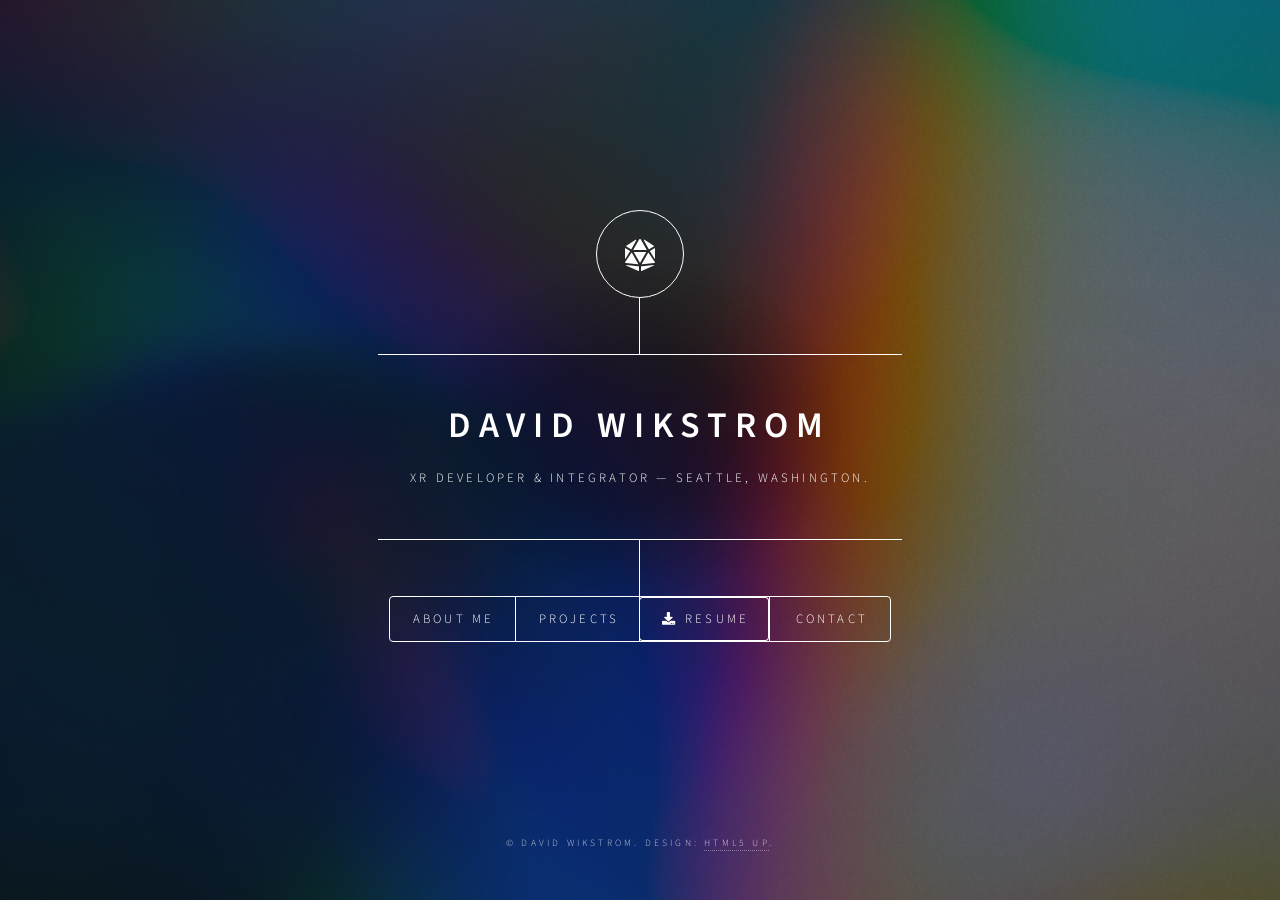
==== index.html @ 9604765f "Fix icons, optimize images, and refresh projects page Restore local Font Awesome for HTML5 UP icon c" ====
<!DOCTYPE HTML>
<!--
	Dimension by HTML5 UP
	html5up.net | @ajlkn
	Free for personal and commercial use under the CCA 3.0 license (html5up.net/license)
-->
<html>
	<head>
		<title>David Wikstrom's Portfolio</title>
		<meta charset="utf-8" />
		<meta name="viewport" content="width=device-width, initial-scale=1, user-scalable=no" />
		<link rel="stylesheet" href="assets/css/main.css" />
		<noscript><link rel="stylesheet" href="assets/css/noscript.css" /></noscript>
	</head>
	<body class="is-preload">

		<!-- Wrapper -->
			<div id="wrapper">

				<!-- Header -->
					<header id="header">
						<div class="logo">
							<span class="icon solid fa-dice-d20"></span>
						</div>
						<div class="content">
							<div class="inner">
								<h1>David Wikstrom</h1>
								<p>XR developer &amp; integrator — Seattle, Washington.</p>
							</div>
						</div>
						<nav>
							<ul>
								<li><a href="#about">About Me</a></li>
								<li><a href="#projects">Projects</a></li>
								<li><a href="images/DWResume.pdf" download="David_Wikstrom_Resume" class="button icon solid fa-download">Resume</a></li>
								<li><a href="#contact">Contact</a></li>
								<!--<li><a href="#elements">Elements</a></li>-->
							</ul>
						</nav>
					</header>

				<!-- Main -->
					<div id="main">

						<!-- Intro -->
							<article id="intro">
								<h2 class="major">Intro</h2>
								<span class="image main"><img src="images/pic01.webp" alt="" loading="lazy" decoding="async" /></span>
								<p>
									I build immersive XR systems that actually ship — training sims, educational tools, rehab experiences, and Steam-published VR titles.
									I'm a Lead Developer at <a href="https://www.mxtreality.com/">MXTreality</a> and <a href="https://www.bellevuecollege.edu/xrlab/contact-information/">XR Lab Coordinator</a> at
									<a href="https://www.bellevuecollege.edu/xrlab/">Bellevue College</a>, where I mentor capstone teams, run Unity workshops, and help faculty bring XR into the classroom.
									U.S. Air Force veteran (C-17 Electrical &amp; Environmental Systems). I care deeply about assistive technology and using XR for education and healthcare.
								</p>
							</article>

							<!-- About -->
							<article id="about">
								<h2 class="major">About Me</h2>
								<span class="image left"><img data-src="images/profilePic.webp" alt="" loading="lazy" decoding="async" /></span>
								<p> 
									My name is David Wikstrom, and I'm an Extended Reality developer based in Seattle, Washington. 
									Virtual Reality has fascinated me since I played Pole Position on the Atari 2600 as a kid — and I'm still chasing that feeling of stepping into another world.
								</p>
								<p> 
									After graduating from Bellevue College with a Bachelor's in Application Development, I joined <a href="https://www.mxtreality.com/">MXTreality</a> and became Lead Developer within my first year.
									Since then I've helped deliver 50+ XR projects — including <a href="https://www.driversoftomorrow.com/">Drivers of Tomorrow</a> transit training for King County Metro and Pierce Transit — plus space sims, educational apps, medical/rehab tools, research prototypes, and two Steam releases
									(<a href="https://store.steampowered.com/app/1040430/Adventure_Climb_VR/">Adventure Climb VR</a> and <a href="https://store.steampowered.com/app/1618720/MarsVR_Mars_Desert_Research_Station_VR/">MarsVR</a> with The Mars Society).
									I also serve as <a href="https://www.bellevuecollege.edu/xrlab/contact-information/">XR Lab Coordinator &amp; VR Application Developer</a> at Bellevue College's <a href="https://www.bellevuecollege.edu/xrlab/">XR Lab</a>,
									where I supervise student staff, mentor capstone teams, and teach Unity through workshops and project oversight.
								</p>
								<p>
									A quick breakdown of my skills and the technologies I have experience working with can be found here: <a style="font-weight:bold" href="#skills">Skills</a>.
								</p>
								<h3>more about me</h3>
								<p> 
									The following sections will briefly cover my personal growth and experiences from my <a style="font-weight:bold" href="#childhood">childhood</a>, 
									time living in <a style="font-weight:bold" href="#japan">Japan</a>, my <a style="font-weight:bold" href="#military">military experience</a>, 
									going back to <a style="font-weight:bold" href="#college">Bellevue College</a> for my bachelor’s degree, and my 
									<a style="font-weight:bold" href="#life"> married life</a>.
								</p>
								<br>
								<div id="childhood"><h2>Childhood</h2>
									<span class="image left"><img data-src="images/polePosition.webp" alt="" loading="lazy" decoding="async" /></span>
									<span class="image right"><img data-src="images/Tron.webp" alt="" loading="lazy" decoding="async" /></span>
									<p style="clear: both;">
										I’ve loved the concept of virtual worlds ever since I played my first video game, Pole Position, on the Atari 2600. 
										This fascination continued to grow and develop as I was exposed to one of my favorite movies, Tron. Through this 
										mind-boggling 1982 perfection, my imagination was ignited with the idea of being pulled into other dimensions and experiences 
										that could transform reality. My curiosity continued to be fueled with the release of The Matrix and with escaping through various 
										video games and immersive story experiences throughout the years.
									</p>
								</div>
								<div id="japan"><h2>Japan</h2>
									<span class="image main"><img data-src="images/temple.webp" alt="" loading="lazy" decoding="async" /></span>
									<p>
										When I was young, my family had hosted Japanese exchange students, and many great relationships were formed because of these exchanges. 
										As my host sister was about to leave back to Japan, she made me promise to learn Japanese and come to Japan and speak to her in her own 
										language. As I grew older, I had taken a few Japanese courses and eventually enrolled in the Kudan Institute of Japanese Language. After 
										about 4 months of my intensive language immersion program, I contacted my host sister, and we met. I had come to Japan and spoke to my host 
										sister in her own language, fulfilling my promise to her. We are all still very close to this day. 
									</p>
									<p>										
										My time in Japan may not be directly connected to my interest in XR, but experiencing another vastly different culture from my own humbled me 
										and opened my eyes to the realities of differing cultures. It taught me to appreciate and explore a life that is distinct and unique, showing me 
										that until that point, I had only known one reality, my own. Through my time in Japan, I was privileged to learn enough of the language to form deep 
										relationships and explore the culture through food, music, and art.
									</p>
								</div>
								<br>
								<div id="military"><h2>Military</h2>
									<span class="image main"><img data-src="images/mil.webp" alt="" loading="lazy" decoding="async" /></span>
									<p>
										During my teen years, I spent my summers  working at fisheries in Alaska putting in over 100 hours a week, so the value of hard work 
										was a concept instilled in me very early in life. This followed me as I enlisted with the United States Air Force as an Electrical 
										and Environmental Systems Specialist, which offered me the opportunity to gain a new set of skills through working with complex military 
										systems. I gained a deep understanding	of troubleshooting and completing tasks in high-pressure situations with little to no room for 
										error. As I rose in rank, I achieved leadership positions, training my superiors and younger airmen, which solidified me as a highly 
										valued specialist in my field. In doing so, I gained teamwork and leadership experience along with an understanding of how to manage 
										teams during stressful situations. As a result of my actions within the military, I was awarded the Air Force Achievement Medal and 
										Good Conduct Medal. 
									</p>
								</div>
								<br>
								<div id="college"><h2>Bellevue College</h2>
									<span class="image main"><img data-src="images/pic01.webp" alt="" loading="lazy" decoding="async" /></span>
									<p style="clear: both;">
										While my time in the Air Force was invaluable, it pushed my body to the limits resulting in a disability and a 
										medical discharge from the Air Force. With my career at a crossroads, I had a decision to make, wallow in self-pity and loss of purpose 
										or find a new purpose and move forth with my life. I chose the latter and started exploring different paths. While I have always been 
										passionate about Virtual Reality, I also want to help people. Still, most positions require some type of formal degree, so I ultimately 
										decided to enroll in Bellevue College to pursue my bachelor’s degree. The time in which I enrolled into the college was also the first 
										quarter that the College was offering its first-ever accredited Virtual Reality course. It was fate, and I signed up immediately.
									</p>										
									<p> 
										Within this class, we had to choose either to write a research paper or create a virtual reality application. I chose the much harder 
										path of creating a virtual reality application, with having no experience with coding or creating applications of any kind. I took it 
										as a challenge and taught myself the basics of coding in C# and Unity. The creation of my first object and interaction with that object 
										in a virtual world brought me back to the same feeling I had as a child playing on the Atari 2600. I had found my new purpose. Since 
										then, I changed my major to Application Development, and over the course of the last 3 years, I have dedicated my studies to learn about 
										the creation of Virtual Reality applications. Over these years, I've gained skills and knowledge from completing projects and utilizing 
										various programming languages, frameworks, databases, and libraries through game engines such as Unity and Unreal and web development. 
									</p>
									<span class="image main"><img data-src="images/altPres.webp" alt="" loading="lazy" decoding="async" /></span>
									<p>
										While at Bellevue College, I also had the opportunity to volunteer my time with the VR Club as their vice president for 3 years. This 
										allowed me to spread more awareness about XR and introduce the technology to new students as they joined Bellevue College. 
									</p>
									<span class="image main"><img data-src="images/classShowing.webp" alt="" loading="lazy" decoding="async" /></span>
									<p>
										I started at Bellevue College's XR Lab as a senior lab assistant and now coordinate the lab — supervising student employees, mentoring XR capstone teams,
										and running Unity workshops for faculty and students. Through research into available applications, we augment classrooms with equitable access to immersive technology.
										Learn more at the <a href="https://www.bellevuecollege.edu/xrlab/">BC XR Lab</a>.
									</p>
								</div>
								<br>
								<div id="life"><h2>Married Life</h2>
									<span class="image main"><img data-src="images/lantern.webp" alt="" loading="lazy" decoding="async" /></span>
									<p>
										I met my wife, Apurva, on the inter-webs, and we went out for sushi on our first date. (^-^) We've been married about six years 
										and we have a son, Remy, who is now 3 1/2 years old. We also live with our two dogs, Tofu and Bean. Tofu is scared of everything including
										his own shadow, and Bean loves everything but also tries to fight everything. Bean's a little ball of energy, and Tofu is content 
										as long as nothing is near him.
									</p>
									<span class="image main"><img src="images/BeanAndTofu.gif" alt="" /></span>
								</div>
								<div id="skills"><h2>Skills</h2>									
										<ul id="sklz">
											<li>XR/VR/AR Development</li>
											<li>OpenXR / SteamVR</li>
											<li>Project Management (Agile/Scrum)</li>
											<li>C#</li>
											<li>C++</li>
											<li>JavaScript</li>
											<li>Python</li>
											<li>Unity</li>
											<li>Unreal Engine 5</li>
											<li>Game Design</li>
											<li>Android Studio</li>
											<li>AWS</li>
											<li>ASP.NET MVC</li>
											<li>Linux</li>
											<li>AngularJS</li>
											<li>React.js</li>
											<li>Firebase</li>
											<li>MongoDB</li>
											<li>SQL</li>
											<li>HTML</li>
											<li>CSS</li>
											<li>Adobe Premier Rush</li>
											<li>Military Training</li>
											<li>Aircraft Maintenance</li>
											<li>Troubleshooting</li>
											<li>Leadership</li>
											<li>Management</li>
											<li>Teamwork</li>
											<li>Mentoring</li>
											<li>Conversational Japanese</li>											
										</ul>
										<div style="text-align: center; clear: both;"><a href="#about" class="button">Back to Top</a></div>
								</div>
							</article>

						<!-- Projects -->
							<article id="projects">
								<h1 class="major">Projects</h1>
								<p>Professional, college, and special projects — click a card for details and video.</p>

								<h2 class="major" style="font-size:1.1rem;margin-top:1.5rem;">Professional</h2>
								<div class="project-grid">
									<div class="project-card">
										<img src="images/thumbs/drivers-of-tomorrow.webp" alt="Drivers of Tomorrow" loading="lazy" decoding="async" />
										<div class="project-card-body">
											<h3>Drivers of Tomorrow</h3>
											<p>Transit CDL/bus training for King County Metro and Pierce Transit — mobile, VR, and simulators.</p>
											<div class="project-card-links"><a href="#proj-dot" class="button small">Details</a><a href="https://www.driversoftomorrow.com/" class="button small" target="_blank" rel="noopener">Site</a></div>
										</div>
									</div>
									<div class="project-card">
										<img src="images/thumbs/marsvr.webp" alt="MarsVR" loading="lazy" decoding="async" />
										<div class="project-card-body">
											<h3>MarsVR</h3>
											<p>Mars Desert Research Station digital twin with The Mars Society (Steam).</p>
											<div class="project-card-links"><a href="#proj-marsvr" class="button small">Details</a><a href="https://store.steampowered.com/app/1618720/" class="button small" target="_blank" rel="noopener">Steam</a></div>
										</div>
									</div>
									<div class="project-card">
										<img src="images/thumbs/adventure-climb.webp" alt="Adventure Climb VR" loading="lazy" decoding="async" />
										<div class="project-card-body">
											<h3>Adventure Climb VR</h3>
											<p>Room-scale climbing on Steam — designed with veteran rock climbers.</p>
											<div class="project-card-links"><a href="#proj-acvr" class="button small">Details</a><a href="https://store.steampowered.com/app/1040430/" class="button small" target="_blank" rel="noopener">Steam</a></div>
										</div>
									</div>
									<div class="project-card">
										<img src="images/thumbs/swedish-rehab.webp" alt="Swedish Physical Rehab VR" loading="lazy" decoding="async" />
										<div class="project-card-body">
											<h3>Swedish Rehab VR Music Room</h3>
											<p>Accessible multiplayer music rehab with head-gaze input support.</p>
											<div class="project-card-links"><a href="#proj-swedish" class="button small">Details</a></div>
										</div>
									</div>
									<div class="project-card">
										<img src="images/thumbs/wheelchair.webp" alt="Wheelchair VR Training" loading="lazy" decoding="async" />
										<div class="project-card-body">
											<h3>Wheelchair Mobility Simulator</h3>
											<p>Assistive-tech wheelchair training — sip &amp; puff, joystick, head array, and more.</p>
											<div class="project-card-links"><a href="#proj-wheelchair" class="button small">Details</a><a href="https://www.mxtreality.com/wheelchairvr" class="button small" target="_blank" rel="noopener">Site</a></div>
										</div>
									</div>
									<div class="project-card">
										<img src="images/thumbs/europa.webp" alt="Europa VR" loading="lazy" decoding="async" />
										<div class="project-card-body">
											<h3>Europa VR</h3>
											<p>Immersive space exploration experience built with MXTreality.</p>
											<div class="project-card-links"><a href="#proj-europa" class="button small">Details</a><a href="https://www.mxtreality.com/europa" class="button small" target="_blank" rel="noopener">Site</a></div>
										</div>
									</div>
								</div>

								<h2 class="major" style="font-size:1.1rem;">College</h2>
								<div class="project-grid">
									<div class="project-card">
										<img src="images/thumbs/anatomy.webp" alt="VR Anatomy Viewer" loading="lazy" decoding="async" />
										<div class="project-card-body">
											<h3>VR Anatomy Viewer</h3>
											<p>Agile capstone with BC Medical Sciences — interactive heart anatomy in VR.</p>
											<div class="project-card-links"><a href="#anatomy" class="button small">Full write-up</a><a href="#proj-anatomy" class="button small">Summary</a></div>
										</div>
									</div>
									<div class="project-card">
										<img src="images/thumbs/music-cubes.webp" alt="VR Music Cubes" loading="lazy" decoding="async" />
										<div class="project-card-body">
											<h3>VR Music Cubes</h3>
											<p>My first Unity VR project — where the XR career path began.</p>
											<div class="project-card-links"><a href="#cubes" class="button small">Full write-up</a><a href="#proj-cubes" class="button small">Summary</a></div>
										</div>
									</div>
								</div>

								<h2 class="major" style="font-size:1.1rem;">Special</h2>
								<div class="project-grid">
									<div class="project-card">
										<img src="images/thumbs/vr-class.webp" alt="BC Capstone VR Class" loading="lazy" decoding="async" />
										<div class="project-card-body">
											<h3>BC Capstone VR Class</h3>
											<p>First full VR class session at Bellevue College — delivered in under two weeks.</p>
											<div class="project-card-links"><a href="#vrClass" class="button small">Full write-up</a><a href="#proj-vrclass" class="button small">Summary</a></div>
										</div>
									</div>
								</div>

								<div id="proj-dot" class="project-detail">
									<h3>Drivers of Tomorrow — Transit Driver Training Platform</h3>
									<p><a href="https://www.driversoftomorrow.com/">Drivers of Tomorrow</a> is MXTreality's transit training division — a connected learning ecosystem blending web, mobile, VR, and high-fidelity simulators for the full bus/CDL driver lifecycle. I serve as lead developer and oversee the platform for <b>King County Metro</b> and <b>Pierce Transit</b>. Pierce Transit achieved a 100% pre-trip pass rate following rollout; KCM reported dramatic gains in pass rates and trainee engagement during trials.</p>
									<div class="video-container youtube-facade" data-id="BYiTnDI5_rs" role="button" tabindex="0" aria-label="Play Drivers of Tomorrow video"><img src="https://img.youtube.com/vi/BYiTnDI5_rs/hqdefault.jpg" alt="Drivers of Tomorrow video" loading="lazy" decoding="async" /><span class="play-button"></span></div>
								</div>
								<div id="proj-marsvr" class="project-detail">
									<h3>MarsVR: Mars Desert Research Station VR</h3>
									<p>The MarsVR team at the Mars Society has worked since 2018 on a digital twin of the Mars Desert Research Station in southern Utah — a full-fidelity simulation of the MDRS campus for crew training and public education.</p>
									<div class="video-container youtube-facade" data-id="WcvOQmZymHw" role="button" tabindex="0" aria-label="Play MarsVR video"><img src="https://img.youtube.com/vi/WcvOQmZymHw/hqdefault.jpg" alt="MarsVR video" loading="lazy" decoding="async" /><span class="play-button"></span></div>
								</div>
								<div id="proj-acvr" class="project-detail">
									<h3>Adventure Climb VR</h3>
									<p>Room-scale climbing for all ages — static positioning, throwing, catching, and racing to the top. Designed by actual rock climbers with Easter eggs, hazards, and secret locations.</p>
									<div class="video-container youtube-facade" data-id="3XLtSJJKAC0" role="button" tabindex="0" aria-label="Play Adventure Climb VR video"><img src="https://img.youtube.com/vi/3XLtSJJKAC0/hqdefault.jpg" alt="Adventure Climb VR video" loading="lazy" decoding="async" /><span class="play-button"></span></div>
								</div>
								<div id="proj-swedish" class="project-detail">
									<h3>Swedish Physical Rehab VR Music Room</h3>
									<p>Multiplayer music rehab instruments including shark beats, bass reads, and starfish drumkits — with head-gaze input for users with limited upper and lower body movement.</p>
									<div class="video-container youtube-facade" data-id="GInl5jsAfrc" role="button" tabindex="0" aria-label="Play Swedish Rehab video"><img src="https://img.youtube.com/vi/GInl5jsAfrc/hqdefault.jpg" alt="Swedish Rehab video" loading="lazy" decoding="async" /><span class="play-button"></span></div>
								</div>
								<div id="proj-wheelchair" class="project-detail">
									<h3>Wheelchair Mobility Simulator</h3>
									<p>Built with MXTreality and the Tyler Schrenk Foundation — gamified wheelchair training using assistive technology peripherals (sip &amp; puff, joystick, head array, keyboard). Supports PC and VR for practice anywhere.</p>
									<p><a href="https://www.mxtreality.com/wheelchairvr" target="_blank" rel="noopener">Learn more at MXTreality</a></p>
								</div>
								<div id="proj-europa" class="project-detail">
									<h3>Europa VR</h3>
									<p>Immersive space exploration experience developed at MXTreality.</p>
									<p><a href="https://www.mxtreality.com/europa" target="_blank" rel="noopener">Learn more at MXTreality</a></p>
								</div>
								<div id="proj-anatomy" class="project-detail">
									<h3>VR Anatomy Viewer (Summary)</h3>
									<p>Teaching tool for human anatomy in VR — five-person Agile team, six-month capstone with BC Medical Sciences Division.</p>
									<div class="video-container youtube-facade" data-id="w2pEv11Ks2Q" role="button" tabindex="0" aria-label="Play VR Anatomy Viewer video"><img src="https://img.youtube.com/vi/w2pEv11Ks2Q/hqdefault.jpg" alt="VR Anatomy Viewer video" loading="lazy" decoding="async" /><span class="play-button"></span></div>
									<p style="text-align:center;margin-top:1rem;"><a href="#anatomy" class="button">Full Project Write-up</a></p>
								</div>
								<div id="proj-cubes" class="project-detail">
									<h3>VR Music Cubes (Summary)</h3>
									<p>First Unity VR project — audio-reactive cubes that started the XR career path.</p>
									<div class="video-container youtube-facade" data-id="rx94BRWRkRk" role="button" tabindex="0" aria-label="Play VR Music Cubes video"><img src="https://img.youtube.com/vi/rx94BRWRkRk/hqdefault.jpg" alt="VR Music Cubes video" loading="lazy" decoding="async" /><span class="play-button"></span></div>
									<p style="text-align:center;margin-top:1rem;"><a href="#cubes" class="button">Full Project Write-up</a></p>
								</div>
								<div id="proj-vrclass" class="project-detail">
									<h3>BC IBIT Capstone VR Class (Summary)</h3>
									<p>Delivered a full capstone class in VR in under two weeks during COVID — headsets distributed, Rec Room classroom built, recorded onboarding for every student.</p>
									<div class="video-container youtube-facade" data-id="KIn73BOlAnc" role="button" tabindex="0" aria-label="Play BC VR Class video"><img src="https://img.youtube.com/vi/KIn73BOlAnc/hqdefault.jpg" alt="BC VR Class video" loading="lazy" decoding="async" /><span class="play-button"></span></div>
									<p style="text-align:center;margin-top:1rem;"><a href="#vrClass" class="button">Full Project Write-up</a></p>
								</div>
							</article>

						<!-- Contact -->
							<article id="contact">
								<h2 class="major">Contact</h2>
								<form method="post" action="#">
									<div class="fields">
										<div class="field half">
											<label for="email">Email: diwikstrom@gmail.com</label>											
										</div>										
									</div>								
								</form>
								<ul class="icons">
									<li><a href="https://www.linkedin.com/in/david-wikstrom-69a2761b9/" class="icon brands fa-linkedin"><span class="label">LinkedIn</span></a></li>
									<li><a href="https://github.com/dwikit?tab=repositories" class="icon brands fa-github"><span class="label">GitHub</span></a></li>
									<li><a href="https://www.bellevuecollege.edu/xrlab/" class="icon solid fa-university"><span class="label">BC XR Lab</span></a></li>
								</ul>
							</article>

						<!-- VR Anatomy Viewer -->
							<article id="anatomy">
								<span class="image main"><img data-src="images/anatomyViewerBan.webp" alt="" loading="lazy" decoding="async" /></span>
								<h3>Proposal</h3>
								<p>
									This project was put forth and proposed by Bellevue College's Medical Sciences Division in collaboration with the XR Lab. 
									My team was assigned to the project, and we worked with our client, a cardiologist of over 40 years, and the Ultrasound Lab professor 
									at the college.
								</p>
								<h3>Team</h3>
								<p>
									Our team was an Agile SCRUM team, of which I was the Product Owner. We also had a SCRUM Master, two team members on the 
									development team, and a data analyst. As our team was very small the Product Owner and SCRUM Master were also considered 
									part of the develepment team. The original project proposal was to use ultrasound datasets and build a system to 
									visualize the human heart using those datasets in a 3D virtual environment.  
								</p>
								<h3>Scope</h3>
								<p>
									The project ended up shifting dramatically from this initial proposal as more information was gathered through investigation. 
									Our client wanted a more open, scalable teaching tool that taught users about human anatomy in VR, and he wanted an easy tool to 
									use that provided information on human anatomy. From these gathered requirements, feasibility and design stages took place, and the 
									VR Anatomy Viewer was born. 
								</p>
								<p>
									Our product scope for this project was to have an intractable heart that had a label system, could be scaled up, made transparent, 
									and have controllable animation and audio. Through further testing and prototyping, we also found we needed a way to rotate the heart. 
									We also needed an environment and lighting, and this was our initial scope. Contracts with the client were then finalized, and our team 
									had a little less than 3 months left to complete the project.
								</p>
								<h3>Prototypying and Testing</h3>	
								<p>
									We prototyped and tested out different interactions and assets in a test project and then brought them over to the main project after testing.
								</p>							
								<span class="image main"><img data-src="images/testing.jpg" alt="" loading="lazy" decoding="async" /></span>
								<h3>Documentation, Communication, and Version Control</h3>
								<p>
									We used Trello for our Agile board, task tracking, and visual progress. We also used SharePoint for documentation, Discord for communication,
									 and GitHub, as well as Unity Collaborate for version control. 
								</p>
								<h3>Open VR</h3>
								<p>
									As this is a Bellevue College application, our team needed to target the VR devices that the college's XR Lab had available. We decided 
									to use SteamVR and the OpenVR API to support all of the devices that we needed to target.
								</p>
								
								<h3>Development</h3>
								<p>
									As the Product Owner, I set up our meetings, relayed information from our client to the rest of the team, and built out our team's product 
									backlog. Also, because I was part of the development team as well, I worked on any and every task that I could get my hands on. Our team 
									worked in one-week sprints to complete our tasks. We would refine our backlog, have a Sprint Planning meeting at the start of each week, 
									daily check-ins on discord, have a Sprint Review meeting at the end of the week, and hold a Sprint Retrospective meeting afterward.
								</p>
								<span class="image left"><img data-src="images/g1.webp" alt="" loading="lazy" decoding="async" /></span>
								<span class="image right"><img data-src="images/g2.webp" alt="" loading="lazy" decoding="async" /></span>
								<span class="image main"><img data-src="images/g3.webp" alt="" loading="lazy" decoding="async" /></span>
								<h3>Challenges</h3>
								<p>
									During the course of development, our team ran into many challenges that we would eventually overcome. The difficulties presented by COVID-19, 
									personal challenges for each team member, standard issues of blockers on certain tasks, merge conflicts, GitHub file size restrictions, time, etc. 
									As a team, we overcame these challenges together and supported each other through difficult times.
								</p>
								<span class="image main"><img data-src="images/g4.webp" alt="" loading="lazy" decoding="async" /></span>
								<h3>Project Completion</h3>
								<p>
									Our team completed the project's scope within the allotted timeframe, and we presented the completed application to our client and Bellevue 
									College's Medical Sciences Division. They were thrilled at how the project turned out and are excited to build on it with future capstone 
									teams. The project was a great success for my team, our client, the XR Lab, and Bellevue College, and I am excited to see where the future 
									leads.
								</p>
								<div class="video-container"><iframe src="https://www.youtube.com/embed/w2pEv11Ks2Q"></iframe></div>
								<br>
								<div style="text-align: center;"><a href="#projects" class="button">Back to Projects</a></div>								
							</article>

						<!-- VR Music Cubes -->
							<article id="cubes">
								<h2 class="major">VR Music Cubes</h2>
								<span class="image main"><img data-src="images/cubeBanner.webp" alt="" loading="lazy" decoding="async" /></span>
								<p>
									As this was the first project I had ever attempted to create using a 3D engine like Unity and I hadn't coded anything before, 
									I needed a plan. 
								</p>
								<ol>
									<li>Gain a basic understanding of Unity.</li>
									<li>Gain knowledge of C#.</li>
									<li>Gain a basic understanding of audio structure.</li>
									<li>Prototype and create a proof of concept using knowledge gained.</li>
									<li>Add VR support.</li>
									<li>Research how to create a compelling 3D environment.</li>
									<li>Refine the user's gameplay experience.</li>
									<li>Gather feedback and make adjustments as needed.</li>
									<li>Put finishing touches in and make any needed visual changes.</li>
									<li>Deliver completed experience by project deadline.</li>
								</ol>
								<h3>First script completed!</h3>
								<span class="image left"><img data-src="images/gettingData.webp" alt="" loading="lazy" decoding="async" /></span>
								<p>
									After a lot of research, trial, and error, and getting familiar with Unity. The audio data was now being captured, and I got 
									the first audio script working! 
								</p>
								<p>
									Now it was time to use that data to manipulate an object, and utilizing an asset called Visualizer Studio helped me accomplish that goal.
								</p>
								<span class="image main"><img data-src="images/blueWorking.webp" alt="" loading="lazy" decoding="async" /></span>
								<h3>Project concept</h3>
								<p>
									Now that an object was reacting to audio, I needed to conceptualize the user experience further. What would the user be doing in this 
									application? After some deliberation, I decided to have the user experience be more of a chill interactive experience. An experience where 
									the user would not be overwhelmed by many visual elements but let the user focus on a few compelling objects within the environment.
								</p>
								<h3>Needed features</h3>								
								<ul>
									<li>Objects to represent audio highs, mids, and lows</li>
									<li>VR integration</li>
									<li>User abilities: force push and force pull</li>
									<li>Respawn system for cubes</li>
									<li>Needed a sky for the environment</li>
									<li>Post-Processing effects to make the environment and objects visually appealing</li>									
								</ul>	
								<h3>Build and challenges</h3>
								<p>Within the 3 month timeframe, all planned features were completed by the project deadline. Many lessons were learned throughout the 
									project, and many blockers were overcome.</p>							
								<span class="image main"><img data-src="images/cubeGrab.webp" alt="" loading="lazy" decoding="async" /></span>
								<br>
								<h3>Project Completion</h3>
								<p>A few realizations were made throughout the project; I loved the challenge of jumping into the unknown and building something compelling. 
									I also realized that this is what I want to do for the future, so I changed my major to gain the coding foundations necessary to create 
									compelling experiences. </p>
								<div class="video-container"><iframe src="https://www.youtube.com/embed/rx94BRWRkRk"></iframe></div>
								<br>
								<div style="text-align: center;"><a href="#projects" class="button">Back to Projects</a></div>								
							</article>

						<!-- Class in VR -->
							<article id="vrClass">
								<h2 class="major">BC IBIT Capstone VR Class</h2>
								<span class="image main"><img data-src="images/class.webp" alt="" loading="lazy" decoding="async" /></span>
								<p>
									For this time-sensitive project, we had about a week and a half to get an entire capstone class into virtual reality 
									before the end of the quarter. As a team, we devised a plan, split up our tasks, and researched various VR applications 
									that would potentially be a good fit for the class in VR. We landed on Rec Room as the VR application that would best suit our 
									needs as the social room capacity in Rec Room exceeded the class capacity of 17 students. RecRoom also has some amazing environmental 
									editing tools that allowed us to build the environment to have different themed areas for each capstone team's project and a main area 
									for the whole class.
								</p>
								<p>
									We then built out the environment, hand delivered VR headsets to each student, and provided recorded instruction for the 
									entire class. 
								</p>
								<div class="video-container"><iframe src="https://www.youtube.com/embed/Vh55CSXi7Ug"></iframe></div>
								<br>
								<p>
									The VR class was a major success for the XR Lab. It was the first of its kind for the college and possibly the State of Washington, and 
									I'm proud to have played a major role in every stage of the project.
								</p>
								<div class="video-container"><iframe src="https://www.youtube.com/embed/KIn73BOlAnc"></iframe></div>
								<br>
								<div style="text-align: center;"><a href="#projects" class="button">Back to Projects</a></div>								
							</article>



						<!-- Elements -->
							<article id="elements">
								<h2 class="major">Elements</h2>

								<section>
									<h3 class="major">Text</h3>
									<p>This is <b>bold</b> and this is <strong>strong</strong>. This is <i>italic</i> and this is <em>emphasized</em>.
									This is <sup>superscript</sup> text and this is <sub>subscript</sub> text.
									This is <u>underlined</u> and this is code: <code>for (;;) { ... }</code>. Finally, <a href="#">this is a link</a>.</p>
									<hr />
									<h2>Heading Level 2</h2>
									<h3>Heading Level 3</h3>
									<h4>Heading Level 4</h4>
									<h5>Heading Level 5</h5>
									<h6>Heading Level 6</h6>
									<hr />
									<h4>Blockquote</h4>
									<blockquote>Fringilla nisl. Donec accumsan interdum nisi, quis tincidunt felis sagittis eget tempus euismod. Vestibulum ante ipsum primis in faucibus vestibulum. Blandit adipiscing eu felis iaculis volutpat ac adipiscing accumsan faucibus. Vestibulum ante ipsum primis in faucibus lorem ipsum dolor sit amet nullam adipiscing eu felis.</blockquote>
									<h4>Preformatted</h4>
									<pre><code>i = 0;

while (!deck.isInOrder()) {
    print 'Iteration ' + i;
    deck.shuffle();
    i++;
}

print 'It took ' + i + ' iterations to sort the deck.';</code></pre>
								</section>

								<section>
									<h3 class="major">Lists</h3>

									<h4>Unordered</h4>
									<ul>
										<li>Dolor pulvinar etiam.</li>
										<li>Sagittis adipiscing.</li>
										<li>Felis enim feugiat.</li>
									</ul>

									<h4>Alternate</h4>
									<ul class="alt">
										<li>Dolor pulvinar etiam.</li>
										<li>Sagittis adipiscing.</li>
										<li>Felis enim feugiat.</li>
									</ul>

									<h4>Ordered</h4>
									<ol>
										<li>Dolor pulvinar etiam.</li>
										<li>Etiam vel felis viverra.</li>
										<li>Felis enim feugiat.</li>
										<li>Dolor pulvinar etiam.</li>
										<li>Etiam vel felis lorem.</li>
										<li>Felis enim et feugiat.</li>
									</ol>
									<h4>Icons</h4>
									<ul class="icons">
										<li><a href="#" class="icon brands fa-twitter"><span class="label">Twitter</span></a></li>
										<li><a href="#" class="icon brands fa-facebook-f"><span class="label">Facebook</span></a></li>
										<li><a href="#" class="icon brands fa-instagram"><span class="label">Instagram</span></a></li>
										<li><a href="#" class="icon brands fa-github"><span class="label">Github</span></a></li>
									</ul>

									<h4>Actions</h4>
									<ul class="actions">
										<li><a href="#" class="button primary">Default</a></li>
										<li><a href="#" class="button">Default</a></li>
									</ul>
									<ul class="actions stacked">
										<li><a href="#" class="button primary">Default</a></li>
										<li><a href="#" class="button">Default</a></li>
									</ul>
								</section>

								<section>
									<h3 class="major">Table</h3>
									<h4>Default</h4>
									<div class="table-wrapper">
										<table>
											<thead>
												<tr>
													<th>Name</th>
													<th>Description</th>
													<th>Price</th>
												</tr>
											</thead>
											<tbody>
												<tr>
													<td>Item One</td>
													<td>Ante turpis integer aliquet porttitor.</td>
													<td>29.99</td>
												</tr>
												<tr>
													<td>Item Two</td>
													<td>Vis ac commodo adipiscing arcu aliquet.</td>
													<td>19.99</td>
												</tr>
												<tr>
													<td>Item Three</td>
													<td> Morbi faucibus arcu accumsan lorem.</td>
													<td>29.99</td>
												</tr>
												<tr>
													<td>Item Four</td>
													<td>Vitae integer tempus condimentum.</td>
													<td>19.99</td>
												</tr>
												<tr>
													<td>Item Five</td>
													<td>Ante turpis integer aliquet porttitor.</td>
													<td>29.99</td>
												</tr>
											</tbody>
											<tfoot>
												<tr>
													<td colspan="2"></td>
													<td>100.00</td>
												</tr>
											</tfoot>
										</table>
									</div>

									<h4>Alternate</h4>
									<div class="table-wrapper">
										<table class="alt">
											<thead>
												<tr>
													<th>Name</th>
													<th>Description</th>
													<th>Price</th>
												</tr>
											</thead>
											<tbody>
												<tr>
													<td>Item One</td>
													<td>Ante turpis integer aliquet porttitor.</td>
													<td>29.99</td>
												</tr>
												<tr>
													<td>Item Two</td>
													<td>Vis ac commodo adipiscing arcu aliquet.</td>
													<td>19.99</td>
												</tr>
												<tr>
													<td>Item Three</td>
													<td> Morbi faucibus arcu accumsan lorem.</td>
													<td>29.99</td>
												</tr>
												<tr>
													<td>Item Four</td>
													<td>Vitae integer tempus condimentum.</td>
													<td>19.99</td>
												</tr>
												<tr>
													<td>Item Five</td>
													<td>Ante turpis integer aliquet porttitor.</td>
													<td>29.99</td>
												</tr>
											</tbody>
											<tfoot>
												<tr>
													<td colspan="2"></td>
													<td>100.00</td>
												</tr>
											</tfoot>
										</table>
									</div>
								</section>

								<section>
									<h3 class="major">Buttons</h3>
									<ul class="actions">
										<li><a href="#" class="button primary">Primary</a></li>
										<li><a href="#" class="button">Default</a></li>
									</ul>
									<ul class="actions">
										<li><a href="#" class="button">Default</a></li>
										<li><a href="#" class="button small">Small</a></li>
									</ul>
									<ul class="actions">
										<li><a href="#" class="button primary icon solid fa-download">Icon</a></li>
										<li><a href="#" class="button icon solid fa-download">Icon</a></li>
									</ul>
									<ul class="actions">
										<li><span class="button primary disabled">Disabled</span></li>
										<li><span class="button disabled">Disabled</span></li>
									</ul>
								</section>

								<section>
									<h3 class="major">Form</h3>
									<form method="post" action="#">
										<div class="fields">
											<div class="field half">
												<label for="demo-name">Name</label>
												<input type="text" name="demo-name" id="demo-name" value="" placeholder="Jane Doe" />
											</div>
											<div class="field half">
												<label for="demo-email">Email</label>
												<input type="email" name="demo-email" id="demo-email" value="" placeholder="jane@untitled.tld" />
											</div>
											<div class="field">
												<label for="demo-category">Category</label>
												<select name="demo-category" id="demo-category">
													<option value="">-</option>
													<option value="1">Manufacturing</option>
													<option value="1">Shipping</option>
													<option value="1">Administration</option>
													<option value="1">Human Resources</option>
												</select>
											</div>
											<div class="field half">
												<input type="radio" id="demo-priority-low" name="demo-priority" checked>
												<label for="demo-priority-low">Low</label>
											</div>
											<div class="field half">
												<input type="radio" id="demo-priority-high" name="demo-priority">
												<label for="demo-priority-high">High</label>
											</div>
											<div class="field half">
												<input type="checkbox" id="demo-copy" name="demo-copy">
												<label for="demo-copy">Email me a copy</label>
											</div>
											<div class="field half">
												<input type="checkbox" id="demo-human" name="demo-human" checked>
												<label for="demo-human">Not a robot</label>
											</div>
											<div class="field">
												<label for="demo-message">Message</label>
												<textarea name="demo-message" id="demo-message" placeholder="Enter your message" rows="6"></textarea>
											</div>
										</div>
										<ul class="actions">
											<li><input type="submit" value="Send Message" class="primary" /></li>
											<li><input type="reset" value="Reset" /></li>
										</ul>
									</form>
								</section>

							</article>

					</div>

				<!-- Footer -->
					<footer id="footer">
						<p class="copyright">&copy; David Wikstrom. Design: <a href="https://html5up.net">HTML5 UP</a>.</p>
					</footer>

			</div>

		<!-- BG -->
			<div id="bg"></div>

		<!-- Scripts -->
			<script src="assets/js/jquery.min.js"></script>
			<script src="assets/js/browser.min.js"></script>
			<script src="assets/js/breakpoints.min.js"></script>
			<script src="assets/js/util.js"></script>
			<script src="assets/js/performance.js"></script>
			<script src="assets/js/main.js"></script>

	</body>
</html>
---- assets/css/main.css ----
@import url("https://fonts.googleapis.com/css?family=Source+Sans+Pro:300italic,600italic,300,600");
@import url("fontawesome-all.min.css");

/*
	Dimension by HTML5 UP
	html5up.net | @ajlkn
	Free for personal and commercial use under the CCA 3.0 license (html5up.net/license)
*/

html, body, div, span, applet, object,
iframe, h1, h2, h3, h4, h5, h6, p, blockquote,
pre, a, abbr, acronym, address, big, cite,
code, del, dfn, em, img, ins, kbd, q, s, samp,
small, strike, strong, sub, sup, tt, var, b,
u, i, center, dl, dt, dd, ol, ul, li, fieldset,
form, label, legend, table, caption, tbody,
tfoot, thead, tr, th, td, article, aside,
canvas, details, embed, figure, figcaption,
footer, header, hgroup, menu, nav, output, ruby,
section, summary, time, mark, audio, video {
	margin: 0;
	padding: 0;
	border: 0;
	font-size: 100%;
	font: inherit;
	vertical-align: baseline;}

article, aside, details, figcaption, figure,
footer, header, hgroup, menu, nav, section {
	display: block;}

body {
	line-height: 1;
}

ol, ul {
	list-style: none;
}

blockquote, q {
	quotes: none;
}

	blockquote:before, blockquote:after, q:before, q:after {
		content: '';
		content: none;
	}

table {
	border-collapse: collapse;
	border-spacing: 0;
}

body {
	-webkit-text-size-adjust: none;
}

mark {
	background-color: transparent;
	color: inherit;
}

input::-moz-focus-inner {
	border: 0;
	padding: 0;
}

input, select, textarea {
	-moz-appearance: none;
	-webkit-appearance: none;
	-ms-appearance: none;
	appearance: none;
}

/* Basic */

	@-ms-viewport {
		width: device-width;
	}

	@media screen and (max-width: 480px) {

		html, body {
			min-width: 320px;
		}

	}

	html {
		box-sizing: border-box;
		scroll-behavior: smooth;
	}

	*, *:before, *:after {
		box-sizing: inherit;
	}

	body {
		background: #1b1f22;
	}

		body.is-preload *, body.is-preload *:before, body.is-preload *:after {
			-moz-animation: none !important;
			-webkit-animation: none !important;
			-ms-animation: none !important;
			animation: none !important;
			-moz-transition: none !important;
			-webkit-transition: none !important;
			-ms-transition: none !important;
			transition: none !important;
		}

/* Type */

	html {
		font-size: 16pt;
	}

		@media screen and (max-width: 1680px) {

			html {
				font-size: 12pt;
			}

		}

		@media screen and (max-width: 736px) {

			html {
				font-size: 11pt;
			}

		}

		@media screen and (max-width: 360px) {

			html {
				font-size: 10pt;
			}

		}

	body, input, select, textarea {
		color: #ffffff;
		font-family: "Source Sans Pro", sans-serif;
		font-weight: 300;
		font-size: 1.25rem;
		line-height: 1.65;
	}

	a {
		-moz-transition: color 0.2s ease-in-out, background-color 0.2s ease-in-out, border-bottom-color 0.2s ease-in-out;
		-webkit-transition: color 0.2s ease-in-out, background-color 0.2s ease-in-out, border-bottom-color 0.2s ease-in-out;
		-ms-transition: color 0.2s ease-in-out, background-color 0.2s ease-in-out, border-bottom-color 0.2s ease-in-out;
		transition: color 0.2s ease-in-out, background-color 0.2s ease-in-out, border-bottom-color 0.2s ease-in-out;
		border-bottom: dotted 1px rgba(255, 255, 255, 0.5);
		text-decoration: none;
		color: inherit;
	}

		a:hover {
			border-bottom-color: transparent;
		}

	strong, b {
		color: #ffffff;
		font-weight: 600;
	}

	em, i {
		font-style: italic;
	}

	p {
		margin: 0 0 2rem 0;
	}

	h1, h2, h3, h4, h5, h6 {
		color: #ffffff;
		font-weight: 600;
		line-height: 1.5;
		margin: 0 0 1rem 0;
		text-transform: uppercase;
		letter-spacing: 0.2rem;
	}

		h1 a, h2 a, h3 a, h4 a, h5 a, h6 a {
			color: inherit;
			text-decoration: none;
		}

		h1.major, h2.major, h3.major, h4.major, h5.major, h6.major {
			border-bottom: solid 1px #ffffff;
			width: -moz-max-content;
			width: -webkit-max-content;
			width: -ms-max-content;
			width: max-content;
			padding-bottom: 0.5rem;
			margin: 0 0 2rem 0;
		}

	h1 {
		font-size: 2.25rem;
		line-height: 1.3;
		letter-spacing: 0.5rem;
	}

	h2 {
		font-size: 1.5rem;
		line-height: 1.4;
		letter-spacing: 0.5rem;
	}

	h3 {
		font-size: 1rem;
	}

	h4 {
		font-size: 0.8rem;
	}

	h5 {
		font-size: 0.7rem;
	}

	h6 {
		font-size: 0.6rem;
	}

	@media screen and (max-width: 736px) {

		h1 {
			font-size: 1.75rem;
			line-height: 1.4;
		}

		h2 {
			font-size: 1.25em;
			line-height: 1.5;
		}

	}

	sub {
		font-size: 0.8rem;
		position: relative;
		top: 0.5rem;
	}

	sup {
		font-size: 0.8rem;
		position: relative;
		top: -0.5rem;
	}

	blockquote {
		border-left: solid 4px #ffffff;
		font-style: italic;
		margin: 0 0 2rem 0;
		padding: 0.5rem 0 0.5rem 2rem;
	}

	code {
		background: rgba(255, 255, 255, 0.075);
		border-radius: 4px;
		font-family: "Courier New", monospace;
		font-size: 0.9rem;
		margin: 0 0.25rem;
		padding: 0.25rem 0.65rem;
	}

	pre {
		-webkit-overflow-scrolling: touch;
		font-family: "Courier New", monospace;
		font-size: 0.9rem;
		margin: 0 0 2rem 0;
	}

		pre code {
			display: block;
			line-height: 1.75;
			padding: 1rem 1.5rem;
			overflow-x: auto;
		}

	hr {
		border: 0;
		border-bottom: solid 1px #ffffff;
		margin: 2.75rem 0;
	}

	.align-left {
		text-align: left;
	}

	.align-center {
		text-align: center;
	}

	.align-right {
		text-align: right;
	}

/* Form */

	form {
		margin: 0 0 2rem 0;
	}

		form > :last-child {
			margin-bottom: 0;
		}

		form > .fields {
			display: -moz-flex;
			display: -webkit-flex;
			display: -ms-flex;
			display: flex;
			-moz-flex-wrap: wrap;
			-webkit-flex-wrap: wrap;
			-ms-flex-wrap: wrap;
			flex-wrap: wrap;
			width: calc(100% + 3rem);
			margin: -1.5rem 0 2rem -1.5rem;
		}

			form > .fields > .field {
				-moz-flex-grow: 0;
				-webkit-flex-grow: 0;
				-ms-flex-grow: 0;
				flex-grow: 0;
				-moz-flex-shrink: 0;
				-webkit-flex-shrink: 0;
				-ms-flex-shrink: 0;
				flex-shrink: 0;
				padding: 1.5rem 0 0 1.5rem;
				width: calc(100% - 1.5rem);
			}

				form > .fields > .field.half {
					width: calc(50% - 0.75rem);
				}

				form > .fields > .field.third {
					width: calc(100%/3 - 0.5rem);
				}

				form > .fields > .field.quarter {
					width: calc(25% - 0.375rem);
				}

		@media screen and (max-width: 480px) {

			form > .fields {
				width: calc(100% + 3rem);
				margin: -1.5rem 0 2rem -1.5rem;
			}

				form > .fields > .field {
					padding: 1.5rem 0 0 1.5rem;
					width: calc(100% - 1.5rem);
				}

					form > .fields > .field.half {
						width: calc(100% - 1.5rem);
					}

					form > .fields > .field.third {
						width: calc(100% - 1.5rem);
					}

					form > .fields > .field.quarter {
						width: calc(100% - 1.5rem);
					}

		}

	label {
		color: #ffffff;
		display: block;
		font-size: 0.8rem;
		font-weight: 300;
		letter-spacing: 0.2rem;
		line-height: 1.5;
		margin: 0 0 1rem 0;
		text-transform: uppercase;
	}

	input[type="text"],
	input[type="password"],
	input[type="email"],
	input[type="tel"],
	select,
	textarea {
		-moz-appearance: none;
		-webkit-appearance: none;
		-ms-appearance: none;
		appearance: none;
		-moz-transition: border-color 0.2s ease-in-out, box-shadow 0.2s ease-in-out, background-color 0.2s ease-in-out;
		-webkit-transition: border-color 0.2s ease-in-out, box-shadow 0.2s ease-in-out, background-color 0.2s ease-in-out;
		-ms-transition: border-color 0.2s ease-in-out, box-shadow 0.2s ease-in-out, background-color 0.2s ease-in-out;
		transition: border-color 0.2s ease-in-out, box-shadow 0.2s ease-in-out, background-color 0.2s ease-in-out;
		background-color: transparent;
		border-radius: 4px;
		border: solid 1px #ffffff;
		color: inherit;
		display: block;
		outline: 0;
		padding: 0 1rem;
		text-decoration: none;
		width: 100%;
	}

		input[type="text"]:invalid,
		input[type="password"]:invalid,
		input[type="email"]:invalid,
		input[type="tel"]:invalid,
		select:invalid,
		textarea:invalid {
			box-shadow: none;
		}

		input[type="text"]:focus,
		input[type="password"]:focus,
		input[type="email"]:focus,
		input[type="tel"]:focus,
		select:focus,
		textarea:focus {
			background: rgba(255, 255, 255, 0.075);
			border-color: #ffffff;
			box-shadow: 0 0 0 1px #ffffff;
		}

	select {
		background-image: url("data:image/svg+xml;charset=utf8,%3Csvg xmlns='http://www.w3.org/2000/svg' width='40' height='40' preserveAspectRatio='none' viewBox='0 0 40 40'%3E%3Cpath d='M9.4,12.3l10.4,10.4l10.4-10.4c0.2-0.2,0.5-0.4,0.9-0.4c0.3,0,0.6,0.1,0.9,0.4l3.3,3.3c0.2,0.2,0.4,0.5,0.4,0.9 c0,0.4-0.1,0.6-0.4,0.9L20.7,31.9c-0.2,0.2-0.5,0.4-0.9,0.4c-0.3,0-0.6-0.1-0.9-0.4L4.3,17.3c-0.2-0.2-0.4-0.5-0.4-0.9 c0-0.4,0.1-0.6,0.4-0.9l3.3-3.3c0.2-0.2,0.5-0.4,0.9-0.4S9.1,12.1,9.4,12.3z' fill='%23ffffff' /%3E%3C/svg%3E");
		background-size: 1.25rem;
		background-repeat: no-repeat;
		background-position: calc(100% - 1rem) center;
		height: 2.75rem;
		padding-right: 2.75rem;
		text-overflow: ellipsis;
	}

		select option {
			color: #ffffff;
			background: #1b1f22;
		}

		select:focus::-ms-value {
			background-color: transparent;
		}

		select::-ms-expand {
			display: none;
		}

	input[type="text"],
	input[type="password"],
	input[type="email"],
	select {
		height: 2.75rem;
	}

	textarea {
		padding: 0.75rem 1rem;
	}

	input[type="checkbox"],
	input[type="radio"] {
		-moz-appearance: none;
		-webkit-appearance: none;
		-ms-appearance: none;
		appearance: none;
		display: block;
		float: left;
		margin-right: -2rem;
		opacity: 0;
		width: 1rem;
		z-index: -1;
	}

		input[type="checkbox"] + label,
		input[type="radio"] + label {
			text-decoration: none;
			-moz-user-select: none;
			-webkit-user-select: none;
			-ms-user-select: none;
			user-select: none;
			color: #ffffff;
			cursor: pointer;
			display: inline-block;
			font-size: 0.8rem;
			font-weight: 300;
			margin: 0 0 0.5rem 0;
			padding-left: 2.65rem;
			padding-right: 0.75rem;
			position: relative;
		}

			input[type="checkbox"] + label:before,
			input[type="radio"] + label:before {
				-moz-osx-font-smoothing: grayscale;
				-webkit-font-smoothing: antialiased;
				display: inline-block;
				font-style: normal;
				font-variant: normal;
				text-rendering: auto;
				line-height: 1;
				text-transform: none !important;
				font-family: 'Font Awesome 5 Free';
				font-weight: 900;
			}

			input[type="checkbox"] + label:before,
			input[type="radio"] + label:before {
				-moz-transition: border-color 0.2s ease-in-out, box-shadow 0.2s ease-in-out, background-color 0.2s ease-in-out;
				-webkit-transition: border-color 0.2s ease-in-out, box-shadow 0.2s ease-in-out, background-color 0.2s ease-in-out;
				-ms-transition: border-color 0.2s ease-in-out, box-shadow 0.2s ease-in-out, background-color 0.2s ease-in-out;
				transition: border-color 0.2s ease-in-out, box-shadow 0.2s ease-in-out, background-color 0.2s ease-in-out;
				border-radius: 4px;
				border: solid 1px #ffffff;
				content: '';
				display: inline-block;
				height: 1.65rem;
				left: 0;
				line-height: 1.65rem;
				position: absolute;
				text-align: center;
				top: -0.15rem;
				width: 1.65rem;
			}

		input[type="checkbox"]:checked + label:before,
		input[type="radio"]:checked + label:before {
			background: #ffffff !important;
			border-color: #ffffff !important;
			color: #1b1f22;
			content: '\f00c';
		}

		input[type="checkbox"]:focus + label:before,
		input[type="radio"]:focus + label:before {
			background: rgba(255, 255, 255, 0.075);
			border-color: #ffffff;
			box-shadow: 0 0 0 1px #ffffff;
		}

	input[type="checkbox"] + label:before {
		border-radius: 4px;
	}

	input[type="radio"] + label:before {
		border-radius: 100%;
	}

	::-webkit-input-placeholder {
		color: rgba(255, 255, 255, 0.5) !important;
		opacity: 1.0;
	}

	:-moz-placeholder {
		color: rgba(255, 255, 255, 0.5) !important;
		opacity: 1.0;
	}

	::-moz-placeholder {
		color: rgba(255, 255, 255, 0.5) !important;
		opacity: 1.0;
	}

	:-ms-input-placeholder {
		color: rgba(255, 255, 255, 0.5) !important;
		opacity: 1.0;
	}

	.formerize-placeholder {
		color: rgba(255, 255, 255, 0.5) !important;
		opacity: 1.0;
	}

/* Box */

	.box {
		border-radius: 4px;
		border: solid 1px #ffffff;
		margin-bottom: 2rem;
		padding: 1.5em;
	}

		.box > :last-child,
		.box > :last-child > :last-child,
		.box > :last-child > :last-child > :last-child {
			margin-bottom: 0;
		}

		.box.alt {
			border: 0;
			border-radius: 0;
			padding: 0;
		}

/* Icon */

	.icon {
		text-decoration: none;
		border-bottom: none;
		position: relative;
	}

		.icon:before {
			-moz-osx-font-smoothing: grayscale;
			-webkit-font-smoothing: antialiased;
			display: inline-block;
			font-style: normal;
			font-variant: normal;
			text-rendering: auto;
			line-height: 1;
			text-transform: none !important;
			font-family: 'Font Awesome 5 Free';
			font-weight: 400;
		}

		.icon > .label {
			display: none;
		}

		.icon:before {
			line-height: inherit;
		}

		.icon.solid:before {
			font-weight: 900;
		}

		.icon.brands:before {
			font-family: 'Font Awesome 5 Brands';
		}

/* Image */

	.image {
		border-radius: 4px;
		border: 0;
		display: inline-block;
		position: relative;
	}

		.image:before {
			pointer-events: none;
			background-image: url("../../images/overlay.png");
			background-color: rgba(19, 21, 25, 0.5);
			border-radius: 4px;
			content: '';
			display: block;
			height: 100%;
			left: 0;
			opacity: 0.5;
			position: absolute;
			top: 0;
			width: 100%;
		}

		.image img {
			border-radius: 4px;
			display: block;
		}

		.image.left, .image.right {
			max-width: 50%;
		}

			.image.left img, .image.right img {
				width: 100%;
			}

		.image.left {
			float: left;
			padding: 0 1.5em 1em 0;
			top: 0.25em;
		}

		.image.right {
			float: right;
			padding: 0 0 1em 1em;
			top: 0.25em;
		}

		.image.fit {
			display: block;
			margin: 0 0 2rem 0;
			width: 100%;
		}

			.image.fit img {
				width: 100%;
			}

		.image.main {
			display: block;
			margin: 2.5rem 0;
			width: 100%;
		}

			.image.main img {
				width: 100%;
			}

		@media screen and (max-width: 736px) {

			.image.main {
				margin: 2rem 0;
			}

		}

		@media screen and (max-width: 480px) {

			.image.main {
				margin: 1.5rem 0;
			}

		}

/* List */

	ol {
		list-style: decimal;
		margin: 0 0 2rem 0;
		padding-left: 1.25em;
	}

		ol li {
			padding-left: 0.25em;
		}

	ul {
		list-style: disc;
		margin: 0 0 2rem 0;
		padding-left: 1em;
		columns: 2;
		-webkit-columns: 2;
		-moz-columns: 2;
	}

		ul li {
			padding-left: 0.5em;			
		}

		ul.alt {
			list-style: none;
			padding-left: 0;
		}

			ul.alt li {
				border-top: solid 1px #ffffff;
				padding: 0.5em 0;
			}

				ul.alt li:first-child {
					border-top: 0;
					padding-top: 0;
				}

	dl {
		margin: 0 0 2rem 0;
	}

		dl dt {
			display: block;
			font-weight: 600;
			margin: 0 0 1rem 0;
		}

		dl dd {
			margin-left: 2rem;
		}

/* Actions */

	ul.actions {
		display: -moz-flex;
		display: -webkit-flex;
		display: -ms-flex;
		display: flex;
		cursor: default;
		list-style: none;
		margin-left: -1rem;
		padding-left: 0;
	}

		ul.actions li {
			padding: 0 0 0 1rem;
			vertical-align: middle;
		}

		ul.actions.special {
			-moz-justify-content: center;
			-webkit-justify-content: center;
			-ms-justify-content: center;
			justify-content: center;
			width: 100%;
			margin-left: 0;
		}

			ul.actions.special li:first-child {
				padding-left: 0;
			}

		ul.actions.stacked {
			-moz-flex-direction: column;
			-webkit-flex-direction: column;
			-ms-flex-direction: column;
			flex-direction: column;
			margin-left: 0;
		}

			ul.actions.stacked li {
				padding: 1.3rem 0 0 0;
			}

				ul.actions.stacked li:first-child {
					padding-top: 0;
				}

		ul.actions.fit {
			width: calc(100% + 1rem);
		}

			ul.actions.fit li {
				-moz-flex-grow: 1;
				-webkit-flex-grow: 1;
				-ms-flex-grow: 1;
				flex-grow: 1;
				-moz-flex-shrink: 1;
				-webkit-flex-shrink: 1;
				-ms-flex-shrink: 1;
				flex-shrink: 1;
				width: 100%;
			}

				ul.actions.fit li > * {
					width: 100%;
				}

			ul.actions.fit.stacked {
				width: 100%;
			}

		@media screen and (max-width: 480px) {

			ul.actions:not(.fixed) {
				-moz-flex-direction: column;
				-webkit-flex-direction: column;
				-ms-flex-direction: column;
				flex-direction: column;
				margin-left: 0;
				width: 100% !important;
			}

				ul.actions:not(.fixed) li {
					-moz-flex-grow: 1;
					-webkit-flex-grow: 1;
					-ms-flex-grow: 1;
					flex-grow: 1;
					-moz-flex-shrink: 1;
					-webkit-flex-shrink: 1;
					-ms-flex-shrink: 1;
					flex-shrink: 1;
					padding: 1rem 0 0 0;
					text-align: center;
					width: 100%;
				}

					ul.actions:not(.fixed) li > * {
						width: 100%;
					}

					ul.actions:not(.fixed) li:first-child {
						padding-top: 0;
					}

					ul.actions:not(.fixed) li input[type="submit"],
					ul.actions:not(.fixed) li input[type="reset"],
					ul.actions:not(.fixed) li input[type="button"],
					ul.actions:not(.fixed) li button,
					ul.actions:not(.fixed) li .button {
						width: 100%;
					}

						ul.actions:not(.fixed) li input[type="submit"].icon:before,
						ul.actions:not(.fixed) li input[type="reset"].icon:before,
						ul.actions:not(.fixed) li input[type="button"].icon:before,
						ul.actions:not(.fixed) li button.icon:before,
						ul.actions:not(.fixed) li .button.icon:before {
							margin-left: -0.5em;
						}

		}

/* Icons */

	ul.icons {
		cursor: default;
		list-style: none;
		padding-left: 0;
	}

		ul.icons li {
			display: inline-block;
			padding: 0 0.75em 0 0;
		}

			ul.icons li:last-child {
				padding-right: 0;
			}

			ul.icons li a {
				border-radius: 100%;
				box-shadow: inset 0 0 0 1px #ffffff;
				display: inline-block;
				height: 2.25rem;
				line-height: 2.25rem;
				text-align: center;
				width: 2.25rem;
			}

				ul.icons li a:hover {
					background-color: rgba(255, 255, 255, 0.075);
				}

				ul.icons li a:active {
					background-color: rgba(255, 255, 255, 0.175);
				}

/* Table */

	.table-wrapper {
		-webkit-overflow-scrolling: touch;
		overflow-x: auto;
	}

	table {
		margin: 0 0 2rem 0;
		width: 100%;
	}

		table tbody tr {
			border: solid 1px #ffffff;
			border-left: 0;
			border-right: 0;
		}

			table tbody tr:nth-child(2n + 1) {
				background-color: rgba(255, 255, 255, 0.075);
			}

		table td {
			padding: 0.75em 0.75em;
		}

		table th {
			color: #ffffff;
			font-size: 0.9em;
			font-weight: 600;
			padding: 0 0.75em 0.75em 0.75em;
			text-align: left;
		}

		table thead {
			border-bottom: solid 2px #ffffff;
		}

		table tfoot {
			border-top: solid 2px #ffffff;
		}

		table.alt {
			border-collapse: separate;
		}

			table.alt tbody tr td {
				border: solid 1px #ffffff;
				border-left-width: 0;
				border-top-width: 0;
			}

				table.alt tbody tr td:first-child {
					border-left-width: 1px;
				}

			table.alt tbody tr:first-child td {
				border-top-width: 1px;
			}

			table.alt thead {
				border-bottom: 0;
			}

			table.alt tfoot {
				border-top: 0;
			}

/* Button */

	input[type="submit"],
	input[type="reset"],
	input[type="button"],
	button,
	.button {
		-moz-appearance: none;
		-webkit-appearance: none;
		-ms-appearance: none;
		appearance: none;
		-moz-transition: background-color 0.2s ease-in-out, color 0.2s ease-in-out;
		-webkit-transition: background-color 0.2s ease-in-out, color 0.2s ease-in-out;
		-ms-transition: background-color 0.2s ease-in-out, color 0.2s ease-in-out;
		transition: background-color 0.2s ease-in-out, color 0.2s ease-in-out;
		background-color: transparent;
		border-radius: 4px;
		border: 0;
		box-shadow: inset 0 0 0 1px #ffffff;
		color: #ffffff !important;
		cursor: pointer;
		display: inline-block;
		font-size: 0.8rem;
		font-weight: 300;
		height: 2.75rem;
		letter-spacing: 0.2rem;
		line-height: 2.75rem;
		outline: 0;
		padding: 0 1.25rem 0 1.35rem;
		text-align: center;
		text-decoration: none;
		text-transform: uppercase;
		white-space: nowrap;
	}

		input[type="submit"]:hover,
		input[type="reset"]:hover,
		input[type="button"]:hover,
		button:hover,
		.button:hover {
			background-color: rgba(255, 255, 255, 0.075);
		}

		input[type="submit"]:active,
		input[type="reset"]:active,
		input[type="button"]:active,
		button:active,
		.button:active {
			background-color: rgba(255, 255, 255, 0.175);
		}

		input[type="submit"].icon:before,
		input[type="reset"].icon:before,
		input[type="button"].icon:before,
		button.icon:before,
		.button.icon:before {
			margin-right: 0.5em;
		}

		input[type="submit"].fit,
		input[type="reset"].fit,
		input[type="button"].fit,
		button.fit,
		.button.fit {
			width: 100%;
		}

		input[type="submit"].small,
		input[type="reset"].small,
		input[type="button"].small,
		button.small,
		.button.small {
			font-size: 0.6rem;
			height: 2.0625rem;
			line-height: 2.0625rem;
		}

		input[type="submit"].primary,
		input[type="reset"].primary,
		input[type="button"].primary,
		button.primary,
		.button.primary {
			background-color: #ffffff;
			color: #1b1f22 !important;
			font-weight: 600;
		}

		input[type="submit"].disabled, input[type="submit"]:disabled,
		input[type="reset"].disabled,
		input[type="reset"]:disabled,
		input[type="button"].disabled,
		input[type="button"]:disabled,
		button.disabled,
		button:disabled,
		.button.disabled,
		.button:disabled {
			pointer-events: none;
			cursor: default;
			opacity: 0.25;
		}

	input[type="submit"],
	input[type="reset"],
	input[type="button"],
	button {
		line-height: calc(2.75rem - 2px);
	}

/* BG */

	#bg {
		-moz-transform: scale(1.0);
		-webkit-transform: scale(1.0);
		-ms-transform: scale(1.0);
		transform: scale(1.0);
		-webkit-backface-visibility: hidden;
		position: fixed;
		top: 0;
		left: 0;
		width: 100%;
		height: 100vh;
		z-index: 1;
	}

		#bg:before, #bg:after {
			content: '';
			display: block;
			position: absolute;
			top: 0;
			left: 0;
			width: 100%;
			height: 100%;
		}

		#bg:before {
			-moz-transition: background-color 2.5s ease-in-out;
			-webkit-transition: background-color 2.5s ease-in-out;
			-ms-transition: background-color 2.5s ease-in-out;
			transition: background-color 2.5s ease-in-out;
			-moz-transition-delay: 0.75s;
			-webkit-transition-delay: 0.75s;
			-ms-transition-delay: 0.75s;
			transition-delay: 0.75s;
			background-image: linear-gradient(to top, rgba(19, 21, 25, 0.5), rgba(19, 21, 25, 0.5)), url("../../images/overlay.png");
			background-size: auto,
 256px 256px;
			background-position: center,
 center;
			background-repeat: no-repeat,
 repeat;
			z-index: 2;
		}

		#bg:after {
			-moz-transform: scale(1.125);
			-webkit-transform: scale(1.125);
			-ms-transform: scale(1.125);
			transform: scale(1.125);
			-moz-transition: -moz-transform 0.325s ease-in-out, -moz-filter 0.325s ease-in-out;
			-webkit-transition: -webkit-transform 0.325s ease-in-out, -webkit-filter 0.325s ease-in-out;
			-ms-transition: -ms-transform 0.325s ease-in-out, -ms-filter 0.325s ease-in-out;
			transition: transform 0.325s ease-in-out, filter 0.325s ease-in-out;
			background-image: url("../../images/bg3.jpg");
			background-position: center;
			background-size: cover;
			background-repeat: no-repeat;
			z-index: 1;
		}

		body.is-article-visible #bg:after {
			-moz-transform: scale(1.0825);
			-webkit-transform: scale(1.0825);
			-ms-transform: scale(1.0825);
			transform: scale(1.0825);
			-moz-filter: blur(0.2rem);
			-webkit-filter: blur(0.2rem);
			-ms-filter: blur(0.2rem);
			filter: blur(0.2rem);
		}

		body.is-preload #bg:before {
			background-color: #000000;
		}

/* Wrapper */

	#wrapper {
		display: -moz-flex;
		display: -webkit-flex;
		display: -ms-flex;
		display: flex;
		-moz-flex-direction: column;
		-webkit-flex-direction: column;
		-ms-flex-direction: column;
		flex-direction: column;
		-moz-align-items: center;
		-webkit-align-items: center;
		-ms-align-items: center;
		align-items: center;
		-moz-justify-content: space-between;
		-webkit-justify-content: space-between;
		-ms-justify-content: space-between;
		justify-content: space-between;
		position: relative;
		min-height: 100vh;
		width: 100%;
		padding: 4rem 2rem;
		z-index: 3;
	}

		#wrapper:before {
			content: '';
			display: block;
		}

		@media screen and (max-width: 1680px) {

			#wrapper {
				padding: 3rem 2rem;
			}

		}

		@media screen and (max-width: 736px) {

			#wrapper {
				padding: 2rem 1rem;
			}

		}

		@media screen and (max-width: 480px) {

			#wrapper {
				padding: 1rem;
			}

		}

/* Header */

	#header {
		display: -moz-flex;
		display: -webkit-flex;
		display: -ms-flex;
		display: flex;
		-moz-flex-direction: column;
		-webkit-flex-direction: column;
		-ms-flex-direction: column;
		flex-direction: column;
		-moz-align-items: center;
		-webkit-align-items: center;
		-ms-align-items: center;
		align-items: center;
		-moz-transition: -moz-transform 0.325s ease-in-out, -moz-filter 0.325s ease-in-out, opacity 0.325s ease-in-out;
		-webkit-transition: -webkit-transform 0.325s ease-in-out, -webkit-filter 0.325s ease-in-out, opacity 0.325s ease-in-out;
		-ms-transition: -ms-transform 0.325s ease-in-out, -ms-filter 0.325s ease-in-out, opacity 0.325s ease-in-out;
		transition: transform 0.325s ease-in-out, filter 0.325s ease-in-out, opacity 0.325s ease-in-out;
		background-image: -moz-radial-gradient(rgba(0, 0, 0, 0.25) 25%, rgba(0, 0, 0, 0) 55%);
		background-image: -webkit-radial-gradient(rgba(0, 0, 0, 0.25) 25%, rgba(0, 0, 0, 0) 55%);
		background-image: -ms-radial-gradient(rgba(0, 0, 0, 0.25) 25%, rgba(0, 0, 0, 0) 55%);
		background-image: radial-gradient(rgba(0, 0, 0, 0.25) 25%, rgba(0, 0, 0, 0) 55%);
		max-width: 100%;
		text-align: center;
	}

		#header > * {
			-moz-transition: opacity 0.325s ease-in-out;
			-webkit-transition: opacity 0.325s ease-in-out;
			-ms-transition: opacity 0.325s ease-in-out;
			transition: opacity 0.325s ease-in-out;
			position: relative;
			margin-top: 3.5rem;
		}

			#header > *:before {
				content: '';
				display: block;
				position: absolute;
				top: calc(-3.5rem - 1px);
				left: calc(50% - 1px);
				width: 1px;
				height: calc(3.5rem + 1px);
				background: #ffffff;
			}

		#header > :first-child {
			margin-top: 0;
		}

			#header > :first-child:before {
				display: none;
			}

		#header .logo {
			width: 5.5rem;
			height: 5.5rem;
			line-height: 5.5rem;
			border: solid 1px #ffffff;
			border-radius: 100%;
		}

			#header .logo .icon:before {
				font-size: 2rem;
			}

		#header .content {
			border-style: solid;
			border-color: #ffffff;
			border-top-width: 1px;
			border-bottom-width: 1px;
			max-width: 100%;
		}

			#header .content .inner {
				-moz-transition: max-height 0.75s ease, padding 0.75s ease, opacity 0.325s ease-in-out;
				-webkit-transition: max-height 0.75s ease, padding 0.75s ease, opacity 0.325s ease-in-out;
				-ms-transition: max-height 0.75s ease, padding 0.75s ease, opacity 0.325s ease-in-out;
				transition: max-height 0.75s ease, padding 0.75s ease, opacity 0.325s ease-in-out;
				-moz-transition-delay: 0.25s;
				-webkit-transition-delay: 0.25s;
				-ms-transition-delay: 0.25s;
				transition-delay: 0.25s;
				padding: 3rem 2rem;
				max-height: 40rem;
				overflow: hidden;
			}

				#header .content .inner > :last-child {
					margin-bottom: 0;
				}

			#header .content p {
				text-transform: uppercase;
				letter-spacing: 0.2rem;
				font-size: 0.8rem;
				line-height: 2;
			}

		#header nav ul {
			display: -moz-flex;
			display: -webkit-flex;
			display: -ms-flex;
			display: flex;
			margin-bottom: 0;
			list-style: none;
			padding-left: 0;
			border: solid 1px #ffffff;
			border-radius: 4px;
		}

			#header nav ul li {
				padding-left: 0;
				border-left: solid 1px #ffffff;
			}

				#header nav ul li:first-child {
					border-left: 0;
				}

				#header nav ul li a {
					display: block;
					min-width: 7.5rem;
					height: 2.75rem;
					line-height: 2.75rem;
					padding: 0 1.25rem 0 1.45rem;
					text-transform: uppercase;
					letter-spacing: 0.2rem;
					font-size: 0.8rem;
					border-bottom: 0;
				}

					#header nav ul li a:hover {
						background-color: rgba(255, 255, 255, 0.075);
					}

					#header nav ul li a:active {
						background-color: rgba(255, 255, 255, 0.175);
					}

		#header nav.use-middle:after {
			content: '';
			display: block;
			position: absolute;
			top: 0;
			left: calc(50% - 1px);
			width: 1px;
			height: 100%;
			background: #ffffff;
		}

		#header nav.use-middle ul li.is-middle {
			border-left: 0;
		}

		body.is-article-visible #header {
			-moz-transform: scale(0.95);
			-webkit-transform: scale(0.95);
			-ms-transform: scale(0.95);
			transform: scale(0.95);
			-moz-filter: blur(0.1rem);
			-webkit-filter: blur(0.1rem);
			-ms-filter: blur(0.1rem);
			filter: blur(0.1rem);
			opacity: 0;
		}

		body.is-preload #header {
			-moz-filter: blur(0.125rem);
			-webkit-filter: blur(0.125rem);
			-ms-filter: blur(0.125rem);
			filter: blur(0.125rem);
		}

			body.is-preload #header > * {
				opacity: 0;
			}

			body.is-preload #header .content .inner {
				max-height: 0;
				padding-top: 0;
				padding-bottom: 0;
				opacity: 0;
			}

		@media screen and (max-width: 980px) {

			#header .content p br {
				display: none;
			}

		}

		@media screen and (max-width: 736px) {

			#header > * {
				margin-top: 2rem;
			}

				#header > *:before {
					top: calc(-2rem - 1px);
					height: calc(2rem + 1px);
				}

			#header .logo {
				width: 4.75rem;
				height: 4.75rem;
				line-height: 4.75rem;
			}

				#header .logo .icon:before {
					font-size: 1.75rem;
				}

			#header .content .inner {
				padding: 2.5rem 1rem;
			}

			#header .content p {
				line-height: 1.875;
			}

		}

		@media screen and (max-width: 480px) {

			#header {
				padding: 1.5rem 0;
			}

				#header .content .inner {
					padding: 2.5rem 0;
				}

				#header nav ul {
					-moz-flex-direction: column;
					-webkit-flex-direction: column;
					-ms-flex-direction: column;
					flex-direction: column;
					min-width: 10rem;
					max-width: 100%;
				}

					#header nav ul li {
						border-left: 0;
						border-top: solid 1px #ffffff;
					}

						#header nav ul li:first-child {
							border-top: 0;
						}

						#header nav ul li a {
							height: 3rem;
							line-height: 3rem;
							min-width: 0;
							width: 100%;
						}

				#header nav.use-middle:after {
					display: none;
				}

		}

/* Main */

	#main {
		-moz-flex-grow: 1;
		-webkit-flex-grow: 1;
		-ms-flex-grow: 1;
		flex-grow: 1;
		-moz-flex-shrink: 1;
		-webkit-flex-shrink: 1;
		-ms-flex-shrink: 1;
		flex-shrink: 1;
		display: -moz-flex;
		display: -webkit-flex;
		display: -ms-flex;
		display: flex;
		-moz-align-items: center;
		-webkit-align-items: center;
		-ms-align-items: center;
		align-items: center;
		-moz-justify-content: center;
		-webkit-justify-content: center;
		-ms-justify-content: center;
		justify-content: center;
		-moz-flex-direction: column;
		-webkit-flex-direction: column;
		-ms-flex-direction: column;
		flex-direction: column;
		position: relative;
		max-width: 100%;
		z-index: 3;
	}

		#main article {
			-moz-transform: translateY(0.25rem);
			-webkit-transform: translateY(0.25rem);
			-ms-transform: translateY(0.25rem);
			transform: translateY(0.25rem);
			-moz-transition: opacity 0.325s ease-in-out, -moz-transform 0.325s ease-in-out;
			-webkit-transition: opacity 0.325s ease-in-out, -webkit-transform 0.325s ease-in-out;
			-ms-transition: opacity 0.325s ease-in-out, -ms-transform 0.325s ease-in-out;
			transition: opacity 0.325s ease-in-out, transform 0.325s ease-in-out;
			padding: 4.5rem 2.5rem 1.5rem 2.5rem ;
			position: relative;
			width: 40rem;
			max-width: 100%;
			background-color: rgba(27, 31, 34, 0.85);
			border-radius: 4px;
			opacity: 0;
		}

			#main article.active {
				-moz-transform: translateY(0);
				-webkit-transform: translateY(0);
				-ms-transform: translateY(0);
				transform: translateY(0);
				opacity: 1;
			}

			#main article .close {
				display: block;
				position: absolute;
				top: 0;
				right: 0;
				width: 4rem;
				height: 4rem;
				cursor: pointer;
				text-indent: 4rem;
				overflow: hidden;
				white-space: nowrap;
			}

				#main article .close:before {
					-moz-transition: background-color 0.2s ease-in-out;
					-webkit-transition: background-color 0.2s ease-in-out;
					-ms-transition: background-color 0.2s ease-in-out;
					transition: background-color 0.2s ease-in-out;
					content: '';
					display: block;
					position: absolute;
					top: 0.75rem;
					left: 0.75rem;
					width: 2.5rem;
					height: 2.5rem;
					border-radius: 100%;
					background-position: center;
					background-image: url("data:image/svg+xml;charset=utf8,%3Csvg xmlns='http://www.w3.org/2000/svg' xmlns:xlink='http://www.w3.org/1999/xlink' width='20px' height='20px' viewBox='0 0 20 20' zoomAndPan='disable'%3E%3Cstyle%3Eline %7B stroke: %23ffffff%3B stroke-width: 1%3B %7D%3C/style%3E%3Cline x1='2' y1='2' x2='18' y2='18' /%3E%3Cline x1='18' y1='2' x2='2' y2='18' /%3E%3C/svg%3E");
					background-size: 20px 20px;
					background-repeat: no-repeat;
				}

				#main article .close:hover:before {
					background-color: rgba(255, 255, 255, 0.075);
				}

				#main article .close:active:before {
					background-color: rgba(255, 255, 255, 0.175);
				}

		@media screen and (max-width: 736px) {

			#main article {
				padding: 3.5rem 2rem 0.5rem 2rem ;
			}

				#main article .close:before {
					top: 0.875rem;
					left: 0.875rem;
					width: 2.25rem;
					height: 2.25rem;
					background-size: 14px 14px;
				}

		}

		@media screen and (max-width: 480px) {

			#main article {
				padding: 3rem 1.5rem 0.5rem 1.5rem ;
			}

		}

/* Footer */

	#footer {
		-moz-transition: -moz-transform 0.325s ease-in-out, -moz-filter 0.325s ease-in-out, opacity 0.325s ease-in-out;
		-webkit-transition: -webkit-transform 0.325s ease-in-out, -webkit-filter 0.325s ease-in-out, opacity 0.325s ease-in-out;
		-ms-transition: -ms-transform 0.325s ease-in-out, -ms-filter 0.325s ease-in-out, opacity 0.325s ease-in-out;
		transition: transform 0.325s ease-in-out, filter 0.325s ease-in-out, opacity 0.325s ease-in-out;
		width: 100%;
		max-width: 100%;
		margin-top: 2rem;
		text-align: center;
	}

		#footer .copyright {
			letter-spacing: 0.2rem;
			font-size: 0.6rem;
			opacity: 0.75;
			margin-bottom: 0;
			text-transform: uppercase;
		}

		body.is-article-visible #footer {
			-moz-transform: scale(0.95);
			-webkit-transform: scale(0.95);
			-ms-transform: scale(0.95);
			transform: scale(0.95);
			-moz-filter: blur(0.1rem);
			-webkit-filter: blur(0.1rem);
			-ms-filter: blur(0.1rem);
			filter: blur(0.1rem);
			opacity: 0;
		}

		body.is-preload #footer {
			opacity: 0;
		}

		.video-container {
			position:relative;
			padding-bottom:56.25%;
			padding-top:30px;
			height:0;
			overflow:hidden;
		}
		
		.video-container iframe, .video-container object, .video-container embed,
		.video-container .youtube-iframe {
			position:absolute;
			top:0;
			left:0;
			width:100%;
			height:100%;
		}

		.project-grid {
			display: grid;
			grid-template-columns: repeat(auto-fill, minmax(220px, 1fr));
			gap: 1.25rem;
			margin: 1.5rem 0 2rem;
		}

		.project-card {
			background: rgba(255, 255, 255, 0.04);
			border: 1px solid rgba(255, 255, 255, 0.12);
			border-radius: 6px;
			overflow: hidden;
			display: flex;
			flex-direction: column;
		}

		.project-card img {
			width: 100%;
			height: 130px;
			object-fit: cover;
			display: block;
		}

		.project-card-body {
			padding: 0.85rem 1rem 1rem;
			flex: 1;
			display: flex;
			flex-direction: column;
		}

		.project-card-body h3 {
			font-size: 0.95rem;
			margin-bottom: 0.45rem;
		}

		.project-card-body p {
			font-size: 0.8rem;
			line-height: 1.45;
			margin-bottom: 0.75rem;
			flex: 1;
		}

		.project-card-links {
			display: flex;
			flex-wrap: wrap;
			gap: 0.4rem;
		}

		.project-card-links .button {
			font-size: 0.65rem;
			padding: 0 0.9rem;
			height: 2rem;
			line-height: 2rem;
		}

		.project-detail {
			margin-top: 2.5rem;
			padding-top: 1.5rem;
			border-top: 1px solid rgba(255, 255, 255, 0.1);
		}

		.youtube-facade {
			cursor: pointer;
			background: #000;
		}

		.youtube-facade img {
			position: absolute;
			top: 0;
			left: 0;
			width: 100%;
			height: 100%;
			object-fit: cover;
		}

		.youtube-facade .play-button {
			position: absolute;
			top: 50%;
			left: 50%;
			width: 4rem;
			height: 4rem;
			margin: -2rem 0 0 -2rem;
			border-radius: 50%;
			background: rgba(0, 0, 0, 0.65);
			border: 2px solid #fff;
			z-index: 2;
		}

		.youtube-facade .play-button:before {
			content: '';
			position: absolute;
			top: 50%;
			left: 54%;
			transform: translate(-50%, -50%);
			border-style: solid;
			border-width: 0.7rem 0 0.7rem 1.1rem;
			border-color: transparent transparent transparent #fff;
		}
---- assets/css/noscript.css ----
/*
	Dimension by HTML5 UP
	html5up.net | @ajlkn
	Free for personal and commercial use under the CCA 3.0 license (html5up.net/license)
*/

/* BG */

	body.is-preload #bg:before {
		background-color: transparent;
	}

/* Header */

	body.is-preload #header {
		-moz-filter: none;
		-webkit-filter: none;
		-ms-filter: none;
		filter: none;
	}

		body.is-preload #header > * {
			opacity: 1;
		}

		body.is-preload #header .content .inner {
			max-height: none;
			padding: 3rem 2rem;
			opacity: 1;
		}

/* Main */

	#main article {
		opacity: 1;
		margin: 4rem 0 0 0;
	}
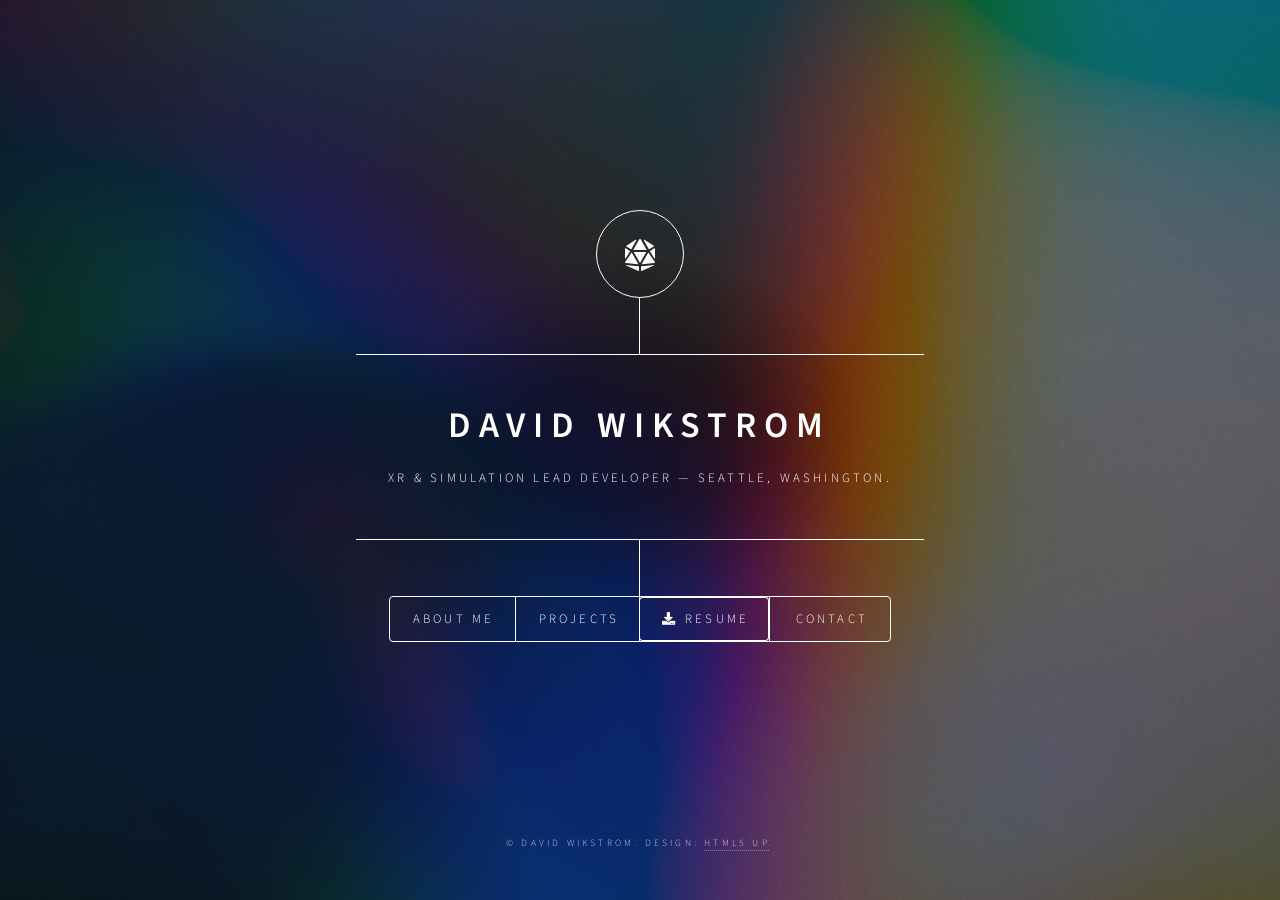
==== commit 978927a7: "Lead with sim/XR lead work, add BC XR Lab WebXR projects, remove theme placeholders, fix titles, dat" ====
--- a/index.html
+++ b/index.html
@@ -25,7 +25,7 @@
 						<div class="content">
 							<div class="inner">
 								<h1>David Wikstrom</h1>
-								<p>XR developer &amp; integrator — Seattle, Washington.</p>
+								<p>XR &amp; simulation lead developer — Seattle, Washington.</p>
 							</div>
 						</div>
 						<nav>
@@ -34,7 +34,6 @@
 								<li><a href="#projects">Projects</a></li>
 								<li><a href="images/DWResume.pdf" download="David_Wikstrom_Resume" class="button icon solid fa-download">Resume</a></li>
 								<li><a href="#contact">Contact</a></li>
-								<!--<li><a href="#elements">Elements</a></li>-->
 							</ul>
 						</nav>
 					</header>
@@ -47,9 +46,13 @@
 								<h2 class="major">Intro</h2>
 								<span class="image main"><img src="images/pic01.webp" alt="" loading="lazy" decoding="async" /></span>
 								<p>
-									I build immersive XR systems that actually ship — training sims, educational tools, rehab experiences, and Steam-published VR titles.
-									I'm a Lead Developer at <a href="https://www.mxtreality.com/">MXTreality</a> and <a href="https://www.bellevuecollege.edu/xrlab/contact-information/">XR Lab Coordinator</a> at
-									<a href="https://www.bellevuecollege.edu/xrlab/">Bellevue College</a>, where I mentor capstone teams, run Unity workshops, and help faculty bring XR into the classroom.
+									I lead development of training simulators and XR systems that actually ship. As Lead Developer at <a href="https://www.mxtreality.com/">MXTreality</a>, I build Unity driver-training sims for
+									<a href="https://www.driversoftomorrow.com/">Drivers of Tomorrow</a>, starting with the pre-trip experience for King County Metro, and I do the hardware-in-the-loop work that wires those sims to real controls, including a physical bus cab.
+									I also led the rebuild of <a href="https://store.steampowered.com/app/1040430/Adventure_Climb_VR/">Adventure Climb VR</a>, which shipped as the "Brave New Worlds" DLC.
+								</p>
+								<p>
+									Since January 2020 I've been <a href="https://www.bellevuecollege.edu/xrlab/contact-information/">XR Lab Coordinator and Software Developer</a> at
+									<a href="https://www.bellevuecollege.edu/xrlab/">Bellevue College</a>, where I build WebXR teaching tools with faculty, mentor capstone teams, and run Unity workshops.
 									U.S. Air Force veteran (C-17 Electrical &amp; Environmental Systems). I care deeply about assistive technology and using XR for education and healthcare.
 								</p>
 							</article>
@@ -63,10 +66,10 @@
 									Virtual Reality has fascinated me since I played Pole Position on the Atari 2600 as a kid — and I'm still chasing that feeling of stepping into another world.
 								</p>
 								<p> 
-									After graduating from Bellevue College with a Bachelor's in Application Development, I joined <a href="https://www.mxtreality.com/">MXTreality</a> and became Lead Developer within my first year.
+									After graduating from Bellevue College with a Bachelor's in Application Development, I joined <a href="https://www.mxtreality.com/">MXTreality</a> in July 2021 and became Lead Developer within my first year.
 									Since then I've helped deliver 50+ XR projects — including <a href="https://www.driversoftomorrow.com/">Drivers of Tomorrow</a> transit training for King County Metro and Pierce Transit — plus space sims, educational apps, medical/rehab tools, research prototypes, and two Steam releases
 									(<a href="https://store.steampowered.com/app/1040430/Adventure_Climb_VR/">Adventure Climb VR</a> and <a href="https://store.steampowered.com/app/1618720/MarsVR_Mars_Desert_Research_Station_VR/">MarsVR</a> with The Mars Society).
-									I also serve as <a href="https://www.bellevuecollege.edu/xrlab/contact-information/">XR Lab Coordinator &amp; VR Application Developer</a> at Bellevue College's <a href="https://www.bellevuecollege.edu/xrlab/">XR Lab</a>,
+									I also serve as <a href="https://www.bellevuecollege.edu/xrlab/contact-information/">XR Lab Coordinator and Software Developer</a> (since January 2020) at Bellevue College's <a href="https://www.bellevuecollege.edu/xrlab/">XR Lab</a>,
 									where I supervise student staff, mentor capstone teams, and teach Unity through workshops and project oversight.
 								</p>
 								<p>
@@ -137,8 +140,8 @@
 										path of creating a virtual reality application, with having no experience with coding or creating applications of any kind. I took it 
 										as a challenge and taught myself the basics of coding in C# and Unity. The creation of my first object and interaction with that object 
 										in a virtual world brought me back to the same feeling I had as a child playing on the Atari 2600. I had found my new purpose. Since 
-										then, I changed my major to Application Development, and over the course of the last 3 years, I have dedicated my studies to learn about 
-										the creation of Virtual Reality applications. Over these years, I've gained skills and knowledge from completing projects and utilizing 
+										then, I changed my major to Application Development, and for the rest of my degree, I dedicated my studies to learn about 
+										the creation of Virtual Reality applications. Over those years, I gained skills and knowledge from completing projects and utilizing 
 										various programming languages, frameworks, databases, and libraries through game engines such as Unity and Unreal and web development. 
 									</p>
 									<span class="image main"><img data-src="images/altPres.webp" alt="" loading="lazy" decoding="async" /></span>
@@ -157,8 +160,8 @@
 								<div id="life"><h2>Married Life</h2>
 									<span class="image main"><img data-src="images/lantern.webp" alt="" loading="lazy" decoding="async" /></span>
 									<p>
-										I met my wife, Apurva, on the inter-webs, and we went out for sushi on our first date. (^-^) We've been married about six years 
-										and we have a son, Remy, who is now 3 1/2 years old. We also live with our two dogs, Tofu and Bean. Tofu is scared of everything including
+										I met my wife, Apurva, on the inter-webs, and we went out for sushi on our first date. (^-^) We're married 
+										and have a son, Remy. We also live with our two dogs, Tofu and Bean. Tofu is scared of everything including
 										his own shadow, and Bean loves everything but also tries to fight everything. Bean's a little ball of energy, and Tofu is content 
 										as long as nothing is near him.
 									</p>
@@ -212,7 +215,7 @@
 										<img src="images/thumbs/drivers-of-tomorrow.webp" alt="Drivers of Tomorrow" loading="lazy" decoding="async" />
 										<div class="project-card-body">
 											<h3>Drivers of Tomorrow</h3>
-											<p>Transit CDL/bus training for King County Metro and Pierce Transit — mobile, VR, and simulators.</p>
+											<p>Lead developer. Unity bus/CDL training sims for King County Metro and Pierce Transit, including hardware-in-the-loop with a physical bus cab.</p>
 											<div class="project-card-links"><a href="#proj-dot" class="button small">Details</a><a href="https://www.driversoftomorrow.com/" class="button small" target="_blank" rel="noopener">Site</a></div>
 										</div>
 									</div>
@@ -228,7 +231,7 @@
 										<img src="images/thumbs/adventure-climb.webp" alt="Adventure Climb VR" loading="lazy" decoding="async" />
 										<div class="project-card-body">
 											<h3>Adventure Climb VR</h3>
-											<p>Room-scale climbing on Steam — designed with veteran rock climbers.</p>
+											<p>Room-scale climbing on Steam. I led the rebuild that shipped as the "Brave New Worlds" DLC.</p>
 											<div class="project-card-links"><a href="#proj-acvr" class="button small">Details</a><a href="https://store.steampowered.com/app/1040430/" class="button small" target="_blank" rel="noopener">Steam</a></div>
 										</div>
 									</div>
@@ -252,8 +255,54 @@
 										<img src="images/thumbs/europa.webp" alt="Europa VR" loading="lazy" decoding="async" />
 										<div class="project-card-body">
 											<h3>Europa VR</h3>
-											<p>Immersive space exploration experience built with MXTreality.</p>
-											<div class="project-card-links"><a href="#proj-europa" class="button small">Details</a><a href="https://www.mxtreality.com/europa" class="button small" target="_blank" rel="noopener">Site</a></div>
+											<p>STEM mystery adventure on Jupiter's moon Europa — released and available on the Meta Horizon Store.</p>
+											<div class="project-card-links"><a href="#proj-europa" class="button small">Details</a><a href="https://www.meta.com/experiences/europa-prime-vr/6475350652592685/" class="button small" target="_blank" rel="noopener">Meta Store</a><a href="https://www.mxtreality.com/europa" class="button small" target="_blank" rel="noopener">Site</a></div>
+										</div>
+									</div>
+								</div>
+
+								<h2 class="major" style="font-size:1.1rem;">Bellevue College XR Lab (WebXR)</h2>
+								<div class="project-grid">
+									<div class="project-card">
+										<div class="project-card-body">
+											<h3>XR Math Plot</h3>
+											<p>Lead developer. Type a parametric curve r(t), walk around it in the browser, then fly or ride along it at scale in WebXR.</p>
+											<div class="project-card-links"><a href="https://bcxrlab.github.io/xr-lab-projects/xr-math-plot/" class="button small" target="_blank" rel="noopener">Live</a><a href="https://github.com/BCXRLab/xr-lab-projects/tree/main/xr-math-plot" class="button small" target="_blank" rel="noopener">README</a></div>
+										</div>
+									</div>
+									<div class="project-card">
+										<div class="project-card-body">
+											<h3>WebXR Accessibility Lab</h3>
+											<p>Lead developer. A design sandbox for accessible VR. Toggle captions, contrast, comfort, haptics, one-handed input and more, then walk to each station to feel the change.</p>
+											<div class="project-card-links"><a href="https://bcxrlab.github.io/xr-lab-projects/webxr-accessibility-design/" class="button small" target="_blank" rel="noopener">Live</a><a href="https://github.com/BCXRLab/xr-lab-projects/tree/main/webxr-accessibility-design" class="button small" target="_blank" rel="noopener">README</a></div>
+										</div>
+									</div>
+									<div class="project-card">
+										<div class="project-card-body">
+											<h3>XR Spatial Maze</h3>
+											<p>Lead developer. A spatial-memory trainer built from an engineering brief: walk a full-size maze, then pick its matching miniature. Runs on web, mobile, and VR.</p>
+											<div class="project-card-links"><a href="https://bcxrlab.github.io/xr-lab-projects/xr-spatial-maze/" class="button small" target="_blank" rel="noopener">Live</a><a href="https://github.com/BCXRLab/xr-lab-projects/tree/main/xr-spatial-maze" class="button small" target="_blank" rel="noopener">README</a></div>
+										</div>
+									</div>
+									<div class="project-card">
+										<div class="project-card-body">
+											<h3>Ocean Acidification Tour</h3>
+											<p>Lead developer. An eight-room WebXR 360° tour with video, documents, student art, and an interactive Pacific Northwest oyster model.</p>
+											<div class="project-card-links"><a href="https://bcxrlab.github.io/xr-lab-projects/ocean-acidification-tour/" class="button small" target="_blank" rel="noopener">Live</a><a href="https://github.com/BCXRLab/xr-lab-projects/tree/main/ocean-acidification-tour" class="button small" target="_blank" rel="noopener">README</a></div>
+										</div>
+									</div>
+									<div class="project-card">
+										<div class="project-card-body">
+											<h3>Anatomy XR Collection</h3>
+											<p>Co-developer. A searchable browser catalog of student-made 3D anatomy models and disease animations.</p>
+											<div class="project-card-links"><a href="https://bcxrlab.github.io/xr-lab-projects/anatomy/" class="button small" target="_blank" rel="noopener">Live</a><a href="https://github.com/BCXRLab/xr-lab-projects/tree/main/anatomy" class="button small" target="_blank" rel="noopener">README</a></div>
+										</div>
+									</div>
+									<div class="project-card">
+										<div class="project-card-body">
+											<h3>Harlem Renaissance</h3>
+											<p>Co-developer. A walkable WebXR tour of a Harlem apartment and the Cotton Club, with markers that open primary sources.</p>
+											<div class="project-card-links"><a href="https://bcxrlab.github.io/xr-lab-projects/harlem-renaissance/" class="button small" target="_blank" rel="noopener">Live</a><a href="https://github.com/BCXRLab/xr-lab-projects/tree/main/harlem-renaissance" class="button small" target="_blank" rel="noopener">README</a></div>
 										</div>
 									</div>
 								</div>
@@ -292,7 +341,7 @@
 
 								<div id="proj-dot" class="project-detail">
 									<h3>Drivers of Tomorrow — Transit Driver Training Platform</h3>
-									<p><a href="https://www.driversoftomorrow.com/">Drivers of Tomorrow</a> is MXTreality's transit training division — a connected learning ecosystem blending web, mobile, VR, and high-fidelity simulators for the full bus/CDL driver lifecycle. I serve as lead developer and oversee the platform for <b>King County Metro</b> and <b>Pierce Transit</b>. Pierce Transit achieved a 100% pre-trip pass rate following rollout; KCM reported dramatic gains in pass rates and trainee engagement during trials.</p>
+									<p><a href="https://www.driversoftomorrow.com/">Drivers of Tomorrow</a> is MXTreality's transit training division — a connected learning ecosystem blending web, mobile, VR, and high-fidelity simulators for the full bus/CDL driver lifecycle. I serve as lead developer and oversee the platform for <b>King County Metro</b> and <b>Pierce Transit</b>. My first big project there was the Unity pre-trip experience for King County Metro, and I've wired the driver-training sims to real controls, including a physical bus cab. Pierce Transit achieved a 100% pre-trip pass rate following rollout; KCM reported dramatic gains in pass rates and trainee engagement during trials.</p>
 									<div class="video-container youtube-facade" data-id="BYiTnDI5_rs" role="button" tabindex="0" aria-label="Play Drivers of Tomorrow video"><img src="https://img.youtube.com/vi/BYiTnDI5_rs/hqdefault.jpg" alt="Drivers of Tomorrow video" loading="lazy" decoding="async" /><span class="play-button"></span></div>
 								</div>
 								<div id="proj-marsvr" class="project-detail">
@@ -303,6 +352,7 @@
 								<div id="proj-acvr" class="project-detail">
 									<h3>Adventure Climb VR</h3>
 									<p>Room-scale climbing for all ages — static positioning, throwing, catching, and racing to the top. Designed by actual rock climbers with Easter eggs, hazards, and secret locations.</p>
+									<p>The original 2019 Steam release was a demo made before I joined MXTreality. I pushed for a rebuild and led it: an engine upgrade, a physics upgrade, five new levels, and a full overhaul, released as the "Brave New Worlds" DLC with the original demo kept as a free first level.</p>
 									<div class="video-container youtube-facade" data-id="3XLtSJJKAC0" role="button" tabindex="0" aria-label="Play Adventure Climb VR video"><img src="https://img.youtube.com/vi/3XLtSJJKAC0/hqdefault.jpg" alt="Adventure Climb VR video" loading="lazy" decoding="async" /><span class="play-button"></span></div>
 								</div>
 								<div id="proj-swedish" class="project-detail">
@@ -316,9 +366,9 @@
 									<p><a href="https://www.mxtreality.com/wheelchairvr" target="_blank" rel="noopener">Learn more at MXTreality</a></p>
 								</div>
 								<div id="proj-europa" class="project-detail">
-									<h3>Europa VR</h3>
-									<p>Immersive space exploration experience developed at MXTreality.</p>
-									<p><a href="https://www.mxtreality.com/europa" target="_blank" rel="noopener">Learn more at MXTreality</a></p>
+									<h3>Europa VR (Mission to Europa Prime)</h3>
+									<p>STEM puzzle adventure developed with MXTreality and TERC — an escape-room-style exploration of Europa Prime grounded in astrobiology and deep-ocean research. Released on the Meta Horizon Store and currently available on Quest.</p>
+									<p><a href="https://www.meta.com/experiences/europa-prime-vr/6475350652592685/" target="_blank" rel="noopener">Get it on the Meta Horizon Store</a> · <a href="https://www.mxtreality.com/europa" target="_blank" rel="noopener">Learn more at MXTreality</a></p>
 								</div>
 								<div id="proj-anatomy" class="project-detail">
 									<h3>VR Anatomy Viewer (Summary)</h3>
@@ -370,7 +420,7 @@
 								<p>
 									Our team was an Agile SCRUM team, of which I was the Product Owner. We also had a SCRUM Master, two team members on the 
 									development team, and a data analyst. As our team was very small the Product Owner and SCRUM Master were also considered 
-									part of the develepment team. The original project proposal was to use ultrasound datasets and build a system to 
+									part of the development team. The original project proposal was to use ultrasound datasets and build a system to 
 									visualize the human heart using those datasets in a 3D virtual environment.  
 								</p>
 								<h3>Scope</h3>
@@ -381,12 +431,12 @@
 									VR Anatomy Viewer was born. 
 								</p>
 								<p>
-									Our product scope for this project was to have an intractable heart that had a label system, could be scaled up, made transparent, 
+									Our product scope for this project was to have an interactable heart that had a label system, could be scaled up, made transparent, 
 									and have controllable animation and audio. Through further testing and prototyping, we also found we needed a way to rotate the heart. 
 									We also needed an environment and lighting, and this was our initial scope. Contracts with the client were then finalized, and our team 
 									had a little less than 3 months left to complete the project.
 								</p>
-								<h3>Prototypying and Testing</h3>	
+								<h3>Prototyping and Testing</h3>	
 								<p>
 									We prototyped and tested out different interactions and assets in a test project and then brought them over to the main project after testing.
 								</p>							
@@ -517,250 +567,6 @@
 								<div style="text-align: center;"><a href="#projects" class="button">Back to Projects</a></div>								
 							</article>
 
-
-
-						<!-- Elements -->
-							<article id="elements">
-								<h2 class="major">Elements</h2>
-
-								<section>
-									<h3 class="major">Text</h3>
-									<p>This is <b>bold</b> and this is <strong>strong</strong>. This is <i>italic</i> and this is <em>emphasized</em>.
-									This is <sup>superscript</sup> text and this is <sub>subscript</sub> text.
-									This is <u>underlined</u> and this is code: <code>for (;;) { ... }</code>. Finally, <a href="#">this is a link</a>.</p>
-									<hr />
-									<h2>Heading Level 2</h2>
-									<h3>Heading Level 3</h3>
-									<h4>Heading Level 4</h4>
-									<h5>Heading Level 5</h5>
-									<h6>Heading Level 6</h6>
-									<hr />
-									<h4>Blockquote</h4>
-									<blockquote>Fringilla nisl. Donec accumsan interdum nisi, quis tincidunt felis sagittis eget tempus euismod. Vestibulum ante ipsum primis in faucibus vestibulum. Blandit adipiscing eu felis iaculis volutpat ac adipiscing accumsan faucibus. Vestibulum ante ipsum primis in faucibus lorem ipsum dolor sit amet nullam adipiscing eu felis.</blockquote>
-									<h4>Preformatted</h4>
-									<pre><code>i = 0;
-
-while (!deck.isInOrder()) {
-    print 'Iteration ' + i;
-    deck.shuffle();
-    i++;
-}
-
-print 'It took ' + i + ' iterations to sort the deck.';</code></pre>
-								</section>
-
-								<section>
-									<h3 class="major">Lists</h3>
-
-									<h4>Unordered</h4>
-									<ul>
-										<li>Dolor pulvinar etiam.</li>
-										<li>Sagittis adipiscing.</li>
-										<li>Felis enim feugiat.</li>
-									</ul>
-
-									<h4>Alternate</h4>
-									<ul class="alt">
-										<li>Dolor pulvinar etiam.</li>
-										<li>Sagittis adipiscing.</li>
-										<li>Felis enim feugiat.</li>
-									</ul>
-
-									<h4>Ordered</h4>
-									<ol>
-										<li>Dolor pulvinar etiam.</li>
-										<li>Etiam vel felis viverra.</li>
-										<li>Felis enim feugiat.</li>
-										<li>Dolor pulvinar etiam.</li>
-										<li>Etiam vel felis lorem.</li>
-										<li>Felis enim et feugiat.</li>
-									</ol>
-									<h4>Icons</h4>
-									<ul class="icons">
-										<li><a href="#" class="icon brands fa-twitter"><span class="label">Twitter</span></a></li>
-										<li><a href="#" class="icon brands fa-facebook-f"><span class="label">Facebook</span></a></li>
-										<li><a href="#" class="icon brands fa-instagram"><span class="label">Instagram</span></a></li>
-										<li><a href="#" class="icon brands fa-github"><span class="label">Github</span></a></li>
-									</ul>
-
-									<h4>Actions</h4>
-									<ul class="actions">
-										<li><a href="#" class="button primary">Default</a></li>
-										<li><a href="#" class="button">Default</a></li>
-									</ul>
-									<ul class="actions stacked">
-										<li><a href="#" class="button primary">Default</a></li>
-										<li><a href="#" class="button">Default</a></li>
-									</ul>
-								</section>
-
-								<section>
-									<h3 class="major">Table</h3>
-									<h4>Default</h4>
-									<div class="table-wrapper">
-										<table>
-											<thead>
-												<tr>
-													<th>Name</th>
-													<th>Description</th>
-													<th>Price</th>
-												</tr>
-											</thead>
-											<tbody>
-												<tr>
-													<td>Item One</td>
-													<td>Ante turpis integer aliquet porttitor.</td>
-													<td>29.99</td>
-												</tr>
-												<tr>
-													<td>Item Two</td>
-													<td>Vis ac commodo adipiscing arcu aliquet.</td>
-													<td>19.99</td>
-												</tr>
-												<tr>
-													<td>Item Three</td>
-													<td> Morbi faucibus arcu accumsan lorem.</td>
-													<td>29.99</td>
-												</tr>
-												<tr>
-													<td>Item Four</td>
-													<td>Vitae integer tempus condimentum.</td>
-													<td>19.99</td>
-												</tr>
-												<tr>
-													<td>Item Five</td>
-													<td>Ante turpis integer aliquet porttitor.</td>
-													<td>29.99</td>
-												</tr>
-											</tbody>
-											<tfoot>
-												<tr>
-													<td colspan="2"></td>
-													<td>100.00</td>
-												</tr>
-											</tfoot>
-										</table>
-									</div>
-
-									<h4>Alternate</h4>
-									<div class="table-wrapper">
-										<table class="alt">
-											<thead>
-												<tr>
-													<th>Name</th>
-													<th>Description</th>
-													<th>Price</th>
-												</tr>
-											</thead>
-											<tbody>
-												<tr>
-													<td>Item One</td>
-													<td>Ante turpis integer aliquet porttitor.</td>
-													<td>29.99</td>
-												</tr>
-												<tr>
-													<td>Item Two</td>
-													<td>Vis ac commodo adipiscing arcu aliquet.</td>
-													<td>19.99</td>
-												</tr>
-												<tr>
-													<td>Item Three</td>
-													<td> Morbi faucibus arcu accumsan lorem.</td>
-													<td>29.99</td>
-												</tr>
-												<tr>
-													<td>Item Four</td>
-													<td>Vitae integer tempus condimentum.</td>
-													<td>19.99</td>
-												</tr>
-												<tr>
-													<td>Item Five</td>
-													<td>Ante turpis integer aliquet porttitor.</td>
-													<td>29.99</td>
-												</tr>
-											</tbody>
-											<tfoot>
-												<tr>
-													<td colspan="2"></td>
-													<td>100.00</td>
-												</tr>
-											</tfoot>
-										</table>
-									</div>
-								</section>
-
-								<section>
-									<h3 class="major">Buttons</h3>
-									<ul class="actions">
-										<li><a href="#" class="button primary">Primary</a></li>
-										<li><a href="#" class="button">Default</a></li>
-									</ul>
-									<ul class="actions">
-										<li><a href="#" class="button">Default</a></li>
-										<li><a href="#" class="button small">Small</a></li>
-									</ul>
-									<ul class="actions">
-										<li><a href="#" class="button primary icon solid fa-download">Icon</a></li>
-										<li><a href="#" class="button icon solid fa-download">Icon</a></li>
-									</ul>
-									<ul class="actions">
-										<li><span class="button primary disabled">Disabled</span></li>
-										<li><span class="button disabled">Disabled</span></li>
-									</ul>
-								</section>
-
-								<section>
-									<h3 class="major">Form</h3>
-									<form method="post" action="#">
-										<div class="fields">
-											<div class="field half">
-												<label for="demo-name">Name</label>
-												<input type="text" name="demo-name" id="demo-name" value="" placeholder="Jane Doe" />
-											</div>
-											<div class="field half">
-												<label for="demo-email">Email</label>
-												<input type="email" name="demo-email" id="demo-email" value="" placeholder="jane@untitled.tld" />
-											</div>
-											<div class="field">
-												<label for="demo-category">Category</label>
-												<select name="demo-category" id="demo-category">
-													<option value="">-</option>
-													<option value="1">Manufacturing</option>
-													<option value="1">Shipping</option>
-													<option value="1">Administration</option>
-													<option value="1">Human Resources</option>
-												</select>
-											</div>
-											<div class="field half">
-												<input type="radio" id="demo-priority-low" name="demo-priority" checked>
-												<label for="demo-priority-low">Low</label>
-											</div>
-											<div class="field half">
-												<input type="radio" id="demo-priority-high" name="demo-priority">
-												<label for="demo-priority-high">High</label>
-											</div>
-											<div class="field half">
-												<input type="checkbox" id="demo-copy" name="demo-copy">
-												<label for="demo-copy">Email me a copy</label>
-											</div>
-											<div class="field half">
-												<input type="checkbox" id="demo-human" name="demo-human" checked>
-												<label for="demo-human">Not a robot</label>
-											</div>
-											<div class="field">
-												<label for="demo-message">Message</label>
-												<textarea name="demo-message" id="demo-message" placeholder="Enter your message" rows="6"></textarea>
-											</div>
-										</div>
-										<ul class="actions">
-											<li><input type="submit" value="Send Message" class="primary" /></li>
-											<li><input type="reset" value="Reset" /></li>
-										</ul>
-									</form>
-								</section>
-
-							</article>
-
 					</div>
 
 				<!-- Footer -->
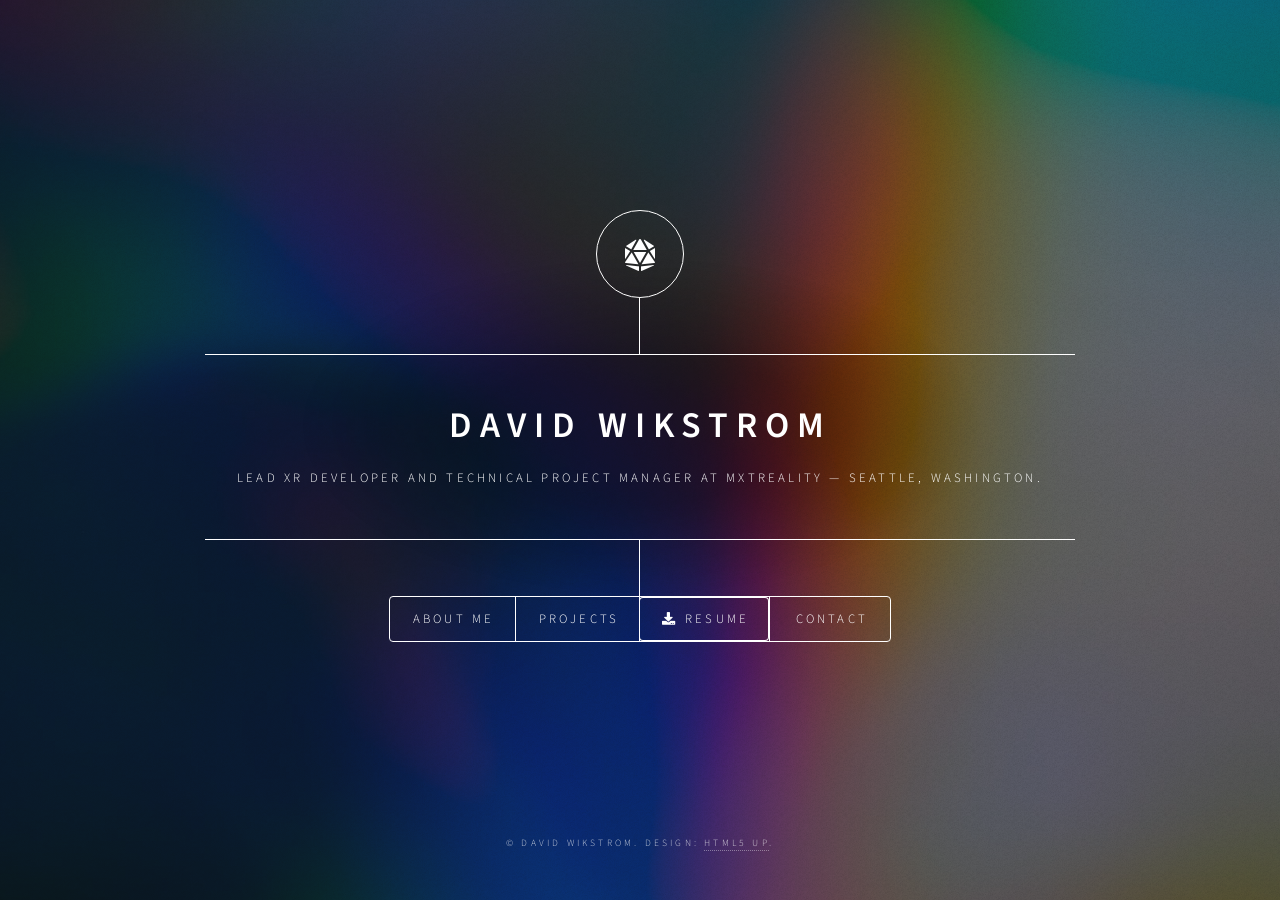
==== commit e59a9409: "Align portfolio copy with the current resume. Update the XR Lab timeline, MXTreality title, Adventur" ====
--- a/index.html
+++ b/index.html
@@ -25,7 +25,7 @@
 						<div class="content">
 							<div class="inner">
 								<h1>David Wikstrom</h1>
-								<p>XR &amp; simulation lead developer — Seattle, Washington.</p>
+								<p>Lead XR Developer and Technical Project Manager at MXTreality — Seattle, Washington.</p>
 							</div>
 						</div>
 						<nav>
@@ -46,13 +46,12 @@
 								<h2 class="major">Intro</h2>
 								<span class="image main"><img src="images/pic01.webp" alt="" loading="lazy" decoding="async" /></span>
 								<p>
-									I lead development of training simulators and XR systems that actually ship. As Lead Developer at <a href="https://www.mxtreality.com/">MXTreality</a>, I build Unity driver-training sims for
-									<a href="https://www.driversoftomorrow.com/">Drivers of Tomorrow</a>, starting with the pre-trip experience for King County Metro, and I do the hardware-in-the-loop work that wires those sims to real controls, including a physical bus cab.
-									I also led the rebuild of <a href="https://store.steampowered.com/app/1040430/Adventure_Climb_VR/">Adventure Climb VR</a>, which shipped as the "Brave New Worlds" DLC.
-								</p>
-								<p>
-									Since January 2020 I've been <a href="https://www.bellevuecollege.edu/xrlab/contact-information/">XR Lab Coordinator and Software Developer</a> at
-									<a href="https://www.bellevuecollege.edu/xrlab/">Bellevue College</a>, where I build WebXR teaching tools with faculty, mentor capstone teams, and run Unity workshops.
+									I lead development of training simulators and XR systems that actually ship. I'm Lead XR Developer and Technical Project Manager at <a href="https://www.mxtreality.com/">MXTreality</a>, where I build Unity driver-training sims for
+									<a href="https://www.driversoftomorrow.com/">Drivers of Tomorrow</a>, starting with the pre-trip experience for King County Metro. I also do the hardware-in-the-loop work that wires those sims to real controls, including a physical bus cab.
+									I led the rebuild of <a href="https://store.steampowered.com/app/1040430/Adventure_Climb_VR/">Adventure Climb VR</a>, and MXTreality published it on Steam on July 18, 2022 as the "Brave the Elements Expansion Maps" DLC.
+								</p>
+								<p>
+									I've been part of the <a href="https://www.bellevuecollege.edu/xrlab/">Bellevue College XR Lab</a> since 2020, and its <a href="https://www.bellevuecollege.edu/xrlab/about-the-team/">Coordinator</a> since November 2025. I build WebXR teaching tools with faculty, mentor capstone teams, and run Unity workshops.
 									U.S. Air Force veteran (C-17 Electrical &amp; Environmental Systems). I care deeply about assistive technology and using XR for education and healthcare.
 								</p>
 							</article>
@@ -66,11 +65,14 @@
 									Virtual Reality has fascinated me since I played Pole Position on the Atari 2600 as a kid — and I'm still chasing that feeling of stepping into another world.
 								</p>
 								<p> 
-									After graduating from Bellevue College with a Bachelor's in Application Development, I joined <a href="https://www.mxtreality.com/">MXTreality</a> in July 2021 and became Lead Developer within my first year.
-									Since then I've helped deliver 50+ XR projects — including <a href="https://www.driversoftomorrow.com/">Drivers of Tomorrow</a> transit training for King County Metro and Pierce Transit — plus space sims, educational apps, medical/rehab tools, research prototypes, and two Steam releases
+									After graduating from Bellevue College with a Bachelor of Applied Science in Information Systems &amp; Technology (Application Development, XR focus), Cum Laude, I joined <a href="https://www.mxtreality.com/">MXTreality</a> in July 2021. Within my first year I was promoted to Lead XR Developer and Technical Project Manager.
+									Since then I've helped deliver XR projects, including <a href="https://www.driversoftomorrow.com/">Drivers of Tomorrow</a> transit training for King County Metro, along with space sims, educational apps, medical/rehab tools, research prototypes, and two Steam releases
 									(<a href="https://store.steampowered.com/app/1040430/Adventure_Climb_VR/">Adventure Climb VR</a> and <a href="https://store.steampowered.com/app/1618720/MarsVR_Mars_Desert_Research_Station_VR/">MarsVR</a> with The Mars Society).
-									I also serve as <a href="https://www.bellevuecollege.edu/xrlab/contact-information/">XR Lab Coordinator and Software Developer</a> (since January 2020) at Bellevue College's <a href="https://www.bellevuecollege.edu/xrlab/">XR Lab</a>,
-									where I supervise student staff, mentor capstone teams, and teach Unity through workshops and project oversight.
+									I've been part of Bellevue College's <a href="https://www.bellevuecollege.edu/xrlab/">XR Lab</a> since 2020, and its <a href="https://www.bellevuecollege.edu/xrlab/about-the-team/">Coordinator</a> since November 2025.
+									I supervise student staff, mentor capstone teams, and teach Unity through workshops and project oversight.
+								</p>
+								<p>
+									I also volunteer as a project lead and mentor for student capstone teams through MXTreality and the Bellevue College XR Lab. I guide scope, goals, deadlines, and Unity and Unreal development, largely on evenings and weekends.
 								</p>
 								<p>
 									A quick breakdown of my skills and the technologies I have experience working with can be found here: <a style="font-weight:bold" href="#skills">Skills</a>.
@@ -145,14 +147,10 @@
 										various programming languages, frameworks, databases, and libraries through game engines such as Unity and Unreal and web development. 
 									</p>
 									<span class="image main"><img data-src="images/altPres.webp" alt="" loading="lazy" decoding="async" /></span>
-									<p>
-										While at Bellevue College, I also had the opportunity to volunteer my time with the VR Club as their vice president for 3 years. This 
-										allowed me to spread more awareness about XR and introduce the technology to new students as they joined Bellevue College. 
-									</p>
 									<span class="image main"><img data-src="images/classShowing.webp" alt="" loading="lazy" decoding="async" /></span>
 									<p>
-										I started at Bellevue College's XR Lab as a senior lab assistant and now coordinate the lab — supervising student employees, mentoring XR capstone teams,
-										and running Unity workshops for faculty and students. Through research into available applications, we augment classrooms with equitable access to immersive technology.
+										I joined the Bellevue College XR Lab in January 2020 as a lead lab assistant. I then served as Lead XR Lab Specialist from January 2020 to November 2025, and I have been XR Lab Coordinator since November 2025. I supervise student employees, mentor XR capstone teams,
+										and run Unity workshops for faculty and students. Through research into available applications, we augment classrooms with equitable access to immersive technology.
 										Learn more at the <a href="https://www.bellevuecollege.edu/xrlab/">BC XR Lab</a>.
 									</p>
 								</div>
@@ -215,7 +213,7 @@
 										<img src="images/thumbs/drivers-of-tomorrow.webp" alt="Drivers of Tomorrow" loading="lazy" decoding="async" />
 										<div class="project-card-body">
 											<h3>Drivers of Tomorrow</h3>
-											<p>Lead developer. Unity bus/CDL training sims for King County Metro and Pierce Transit, including hardware-in-the-loop with a physical bus cab.</p>
+											<p>I lead the Unity bus and CDL training sims for King County Metro, including the hardware-in-the-loop work with a physical bus cab.</p>
 											<div class="project-card-links"><a href="#proj-dot" class="button small">Details</a><a href="https://www.driversoftomorrow.com/" class="button small" target="_blank" rel="noopener">Site</a></div>
 										</div>
 									</div>
@@ -231,7 +229,7 @@
 										<img src="images/thumbs/adventure-climb.webp" alt="Adventure Climb VR" loading="lazy" decoding="async" />
 										<div class="project-card-body">
 											<h3>Adventure Climb VR</h3>
-											<p>Room-scale climbing on Steam. I led the rebuild that shipped as the "Brave New Worlds" DLC.</p>
+											<p>Room-scale climbing on Steam. I led the rebuild, and MXTreality published it on July 18, 2022 as the "Brave the Elements Expansion Maps" DLC.</p>
 											<div class="project-card-links"><a href="#proj-acvr" class="button small">Details</a><a href="https://store.steampowered.com/app/1040430/" class="button small" target="_blank" rel="noopener">Steam</a></div>
 										</div>
 									</div>
@@ -247,7 +245,7 @@
 										<img src="images/thumbs/wheelchair.webp" alt="Wheelchair VR Training" loading="lazy" decoding="async" />
 										<div class="project-card-body">
 											<h3>Wheelchair Mobility Simulator</h3>
-											<p>Assistive-tech wheelchair training — sip &amp; puff, joystick, head array, and more.</p>
+											<p>This was my first major project at MXTreality. It began with the Tyler Schrenk Foundation, and when I joined I worked with the Washington State University team. I built on the existing work and got it ready for deployment and delivery to WSU and the Steve Gleason Institute for Neuroscience.</p>
 											<div class="project-card-links"><a href="#proj-wheelchair" class="button small">Details</a><a href="https://www.mxtreality.com/wheelchairvr" class="button small" target="_blank" rel="noopener">Site</a></div>
 										</div>
 									</div>
@@ -259,6 +257,13 @@
 											<div class="project-card-links"><a href="#proj-europa" class="button small">Details</a><a href="https://www.meta.com/experiences/europa-prime-vr/6475350652592685/" class="button small" target="_blank" rel="noopener">Meta Store</a><a href="https://www.mxtreality.com/europa" class="button small" target="_blank" rel="noopener">Site</a></div>
 										</div>
 									</div>
+									<div class="project-card">
+										<div class="project-card-body">
+											<h3>Colors of Culture</h3>
+											<p>In late 2022 I did much of the Unity development for this MXTreality project, and I had a few weeks to do it. It was an interactive market at Block 41 in Seattle on November 20, 2022, celebrating diverse artists and brands, with a VR theater playing their music and videos, a VR art gallery, AR try-ons, and a 360 tour.</p>
+											<div class="project-card-links"><a href="#proj-coc" class="button small">Details</a><a href="https://www.mxtreality.com/colors-of-culture" class="button small" target="_blank" rel="noopener">Site</a></div>
+										</div>
+									</div>
 								</div>
 
 								<h2 class="major" style="font-size:1.1rem;">Bellevue College XR Lab (WebXR)</h2>
@@ -341,7 +346,7 @@
 
 								<div id="proj-dot" class="project-detail">
 									<h3>Drivers of Tomorrow — Transit Driver Training Platform</h3>
-									<p><a href="https://www.driversoftomorrow.com/">Drivers of Tomorrow</a> is MXTreality's transit training division — a connected learning ecosystem blending web, mobile, VR, and high-fidelity simulators for the full bus/CDL driver lifecycle. I serve as lead developer and oversee the platform for <b>King County Metro</b> and <b>Pierce Transit</b>. My first big project there was the Unity pre-trip experience for King County Metro, and I've wired the driver-training sims to real controls, including a physical bus cab. Pierce Transit achieved a 100% pre-trip pass rate following rollout; KCM reported dramatic gains in pass rates and trainee engagement during trials.</p>
+									<p><a href="https://www.driversoftomorrow.com/">Drivers of Tomorrow</a> is MXTreality's transit training division — a connected learning ecosystem blending web, mobile, VR, and high-fidelity simulators for the full bus/CDL driver lifecycle. I serve as lead developer and oversee the platform for <b>King County Metro</b>. My first big project there was the Unity pre-trip experience for King County Metro, and I've wired the driver-training sims to real controls, including a physical bus cab. After rollout, a client reached a 100% pre-trip pass rate.</p>
 									<div class="video-container youtube-facade" data-id="BYiTnDI5_rs" role="button" tabindex="0" aria-label="Play Drivers of Tomorrow video"><img src="https://img.youtube.com/vi/BYiTnDI5_rs/hqdefault.jpg" alt="Drivers of Tomorrow video" loading="lazy" decoding="async" /><span class="play-button"></span></div>
 								</div>
 								<div id="proj-marsvr" class="project-detail">
@@ -352,7 +357,7 @@
 								<div id="proj-acvr" class="project-detail">
 									<h3>Adventure Climb VR</h3>
 									<p>Room-scale climbing for all ages — static positioning, throwing, catching, and racing to the top. Designed by actual rock climbers with Easter eggs, hazards, and secret locations.</p>
-									<p>The original 2019 Steam release was a demo made before I joined MXTreality. I pushed for a rebuild and led it: an engine upgrade, a physics upgrade, five new levels, and a full overhaul, released as the "Brave New Worlds" DLC with the original demo kept as a free first level.</p>
+									<p>The original 2019 Steam release was a demo made before I joined MXTreality. I pushed for a rebuild and led it: an engine upgrade, a physics upgrade, five new levels, and a full overhaul. MXTreality published it on Steam on July 18, 2022 as the "Brave the Elements Expansion Maps" DLC, with the original demo kept as a free first level.</p>
 									<div class="video-container youtube-facade" data-id="3XLtSJJKAC0" role="button" tabindex="0" aria-label="Play Adventure Climb VR video"><img src="https://img.youtube.com/vi/3XLtSJJKAC0/hqdefault.jpg" alt="Adventure Climb VR video" loading="lazy" decoding="async" /><span class="play-button"></span></div>
 								</div>
 								<div id="proj-swedish" class="project-detail">
@@ -362,13 +367,18 @@
 								</div>
 								<div id="proj-wheelchair" class="project-detail">
 									<h3>Wheelchair Mobility Simulator</h3>
-									<p>Built with MXTreality and the Tyler Schrenk Foundation — gamified wheelchair training using assistive technology peripherals (sip &amp; puff, joystick, head array, keyboard). Supports PC and VR for practice anywhere.</p>
+									<p>The Wheelchair Mobility Simulator began with the Tyler Schrenk Foundation. It was my first major project at MXTreality. When I joined, I worked with the Washington State University team, built on the existing work, and got it ready for deployment and delivery to WSU and the Steve Gleason Institute for Neuroscience. It uses assistive-technology peripherals — sip and puff, joystick, head array, and keyboard — and supports PC and VR for practice anywhere.</p>
 									<p><a href="https://www.mxtreality.com/wheelchairvr" target="_blank" rel="noopener">Learn more at MXTreality</a></p>
 								</div>
 								<div id="proj-europa" class="project-detail">
 									<h3>Europa VR (Mission to Europa Prime)</h3>
 									<p>STEM puzzle adventure developed with MXTreality and TERC — an escape-room-style exploration of Europa Prime grounded in astrobiology and deep-ocean research. Released on the Meta Horizon Store and currently available on Quest.</p>
 									<p><a href="https://www.meta.com/experiences/europa-prime-vr/6475350652592685/" target="_blank" rel="noopener">Get it on the Meta Horizon Store</a> · <a href="https://www.mxtreality.com/europa" target="_blank" rel="noopener">Learn more at MXTreality</a></p>
+								</div>
+								<div id="proj-coc" class="project-detail">
+									<h3>Colors of Culture</h3>
+									<p>Colors of Culture was an MXTreality project in late 2022, an interactive market at Block 41 in Seattle. On November 20, 2022 it celebrated diverse artists and brands. I did much of the Unity development, and I had a few weeks to do it: a VR theater playing the artists' music and videos, a VR art gallery, AR try-ons, and a 360 tour.</p>
+									<p><a href="https://www.mxtreality.com/colors-of-culture" target="_blank" rel="noopener">Learn more at MXTreality</a></p>
 								</div>
 								<div id="proj-anatomy" class="project-detail">
 									<h3>VR Anatomy Viewer (Summary)</h3>
--- a/assets/css/main.css
+++ b/assets/css/main.css
@@ -195,6 +195,7 @@
 			width: -webkit-max-content;
 			width: -ms-max-content;
 			width: max-content;
+			max-width: 100%;
 			padding-bottom: 0.5rem;
 			margin: 0 0 2rem 0;
 		}
